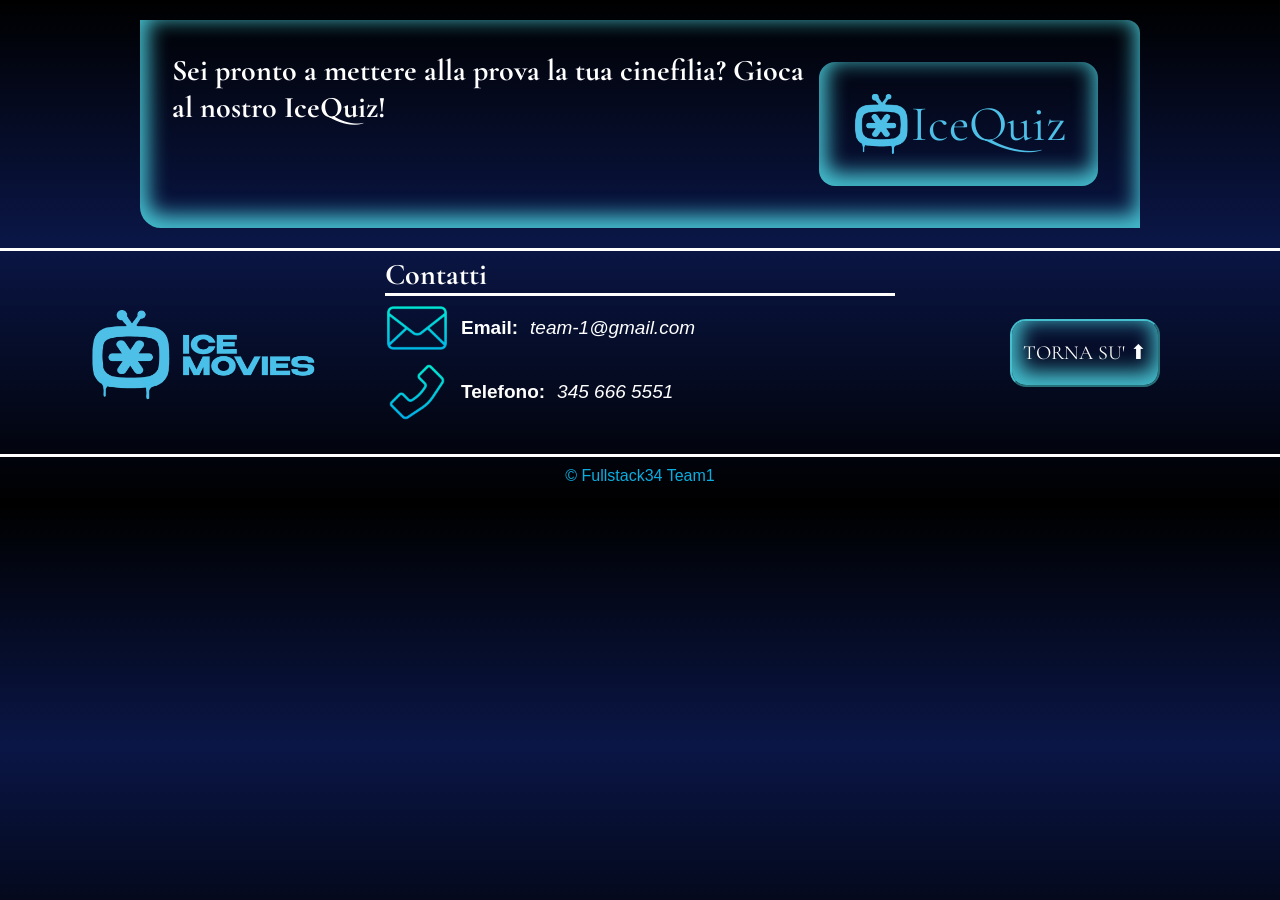
==== index.html @ a1977801 "mod" ====
<!DOCTYPE html>
<html lang="it">
  <head>
    <meta charset="utf-8" />
    <link rel="icon" href="" type="image/avif" />

    <link rel="icon" href="assets/logo/LOGO-ICEMOVIES-iconapiccola.png" />

    <meta http-equiv="X-UA-Compatible" content="IE=edge,chrome=1" />
    <title>IceMovies</title>

    <meta
      content="width=device-width, initial-scale=1.0, maximum-scale=1.0, user-scalable=0"
      name="viewport"
    />
    <meta
      name="description"
      content="Scopri cosa vedere stasera! Trova recensioni, consigli, notizie e approfondimenti sui tuoi titoli preferiti."
    />
    <meta
      name="keywords"
      content="consigli film, consigli serie tv, consigli anime, migliori film, migliori serie tv, migliori anime, film da vedere, serie tv da vedere, anime da vedere, novità film, novità serie tv,novità anime,"
    />
    <link rel="preconnect" href="https://fonts.googleapis.com" />
    <link rel="preconnect" href="https://fonts.gstatic.com" crossorigin />
    <link
      href="https://fonts.googleapis.com/css2?family=Cormorant+Garamond:ital,wght@0,300..700;1,300..700&display=swap"
      rel="stylesheet"
    />
    <link rel="stylesheet" href="style.css" />
  </head>
  <body>
    <!-- <header>
      <nav class="navbar_main">
        <div class="logo"><img src="asset/LOGO-ICEMOVIES.png" /></div>
        <section class="searchs">
          <input
            type="text"
            class="search_input"
            id="search"
            placeholder="Ricerca"
          />
          <a href="cerca.html" class="searchbtn">cerca</a>
        </section>
        <div class="link_navbar">
          <a href="">I Più Recenti</a>
          <a href="">Serie Tv</a>
          <a href="">I Migliori</a>
          <a href="">Anime</a>
          <a href="">Quiz</a>
        </div>
        <div class="ham-menu">
          <span></span>
          <span></span>
          <span></span>
        </div>
        <div class="off-screen-menu">
          <ul>
            <li><a href="#">I Più Recenti</a></li>
            <li><a href="#">Serie Tv</a></li>
            <li><a href="#">I Migliori</a></li>
            <li><a href="#">Anime</a></li>
            <li><a href="#">Quiz</a></li>
          </ul>
        </div>
      </nav>
    </header>
    <main id="main">
      <section class="hero_section">
        <div class="carousel">
          <div class="list">
            <div class="item">
              <img src="asset/wp1817974.jpg" />
              <div class="content">
                <div class="author">Qui Trovi</div>
                <div class="title">I Migliori</div>
                <div class="topic">Film</div>
                <div class="description">E Molto Altro..</div>
              </div>
            </div>
            <div class="item">
              <img
                src="asset/HD-wallpaper-the-revenant-2015-red-male-movie-man-the-revenant-leonardo-dicaprio-blue-eyes-actor-blue.jpg"
              />
              <div class="content">
                <div class="author">Qui Trovi</div>
                <div class="title">I Migliori</div>
                <div class="topic">Film</div>
                <div class="description">E Molto Altro..</div>
              </div>
            </div>
            <div class="item">
              <img src="asset/joker.jpg" />
              <div class="content">
                <div class="author">Qui Trovi</div>
                <div class="title">I Migliori</div>
                <div class="topic">Film</div>
                <div class="description">E Molto Altro..</div>
              </div>
            </div>
            <div class="item">
              <img
                src="asset/43f030dee3f12b0bf4c0c1f57387f200f231ce522223c5a98f72ef559f5d9b84.jpg"
              />
              <div class="content">
                <div class="author">Qui Trovi</div>
                <div class="title">I Migliori</div>
                <div class="topic">Film</div>
                <div class="description">E Molto Altro..</div>
              </div>
            </div>
          </div>

          Thumbnail
           <div class="thumbnail">
            <div class="item">
              <img src="asset/ugmntkmthmq71.jpg" />
              <div class="content">
                <div class="title">Interstellar</div>
                <div class="description"></div>
              </div>
            </div>
            <div class="item">
              <img src="asset/grande.jpg" />
              <div class="content">
                <div class="title">La Grande Bellezza</div>
                <div class="description"></div>
              </div>
            </div>
            <div class="item">
              <img src="asset/para_.jpg" />
              <div class="content">
                <div class="title">Parasite</div>
                <div class="description"></div>
              </div>
            </div>
            <div class="item">
              <img src="asset/image.jpg" />
              <div class="content">
                <div class="title">Revenant</div>
                <div class="description"></div>
              </div>
            </div>
          </div> -->

          <!-- Bottoni -->
          <!-- <div class="arrows">
            <button id="prev"><</button>
            <button id="next">></button>
          </div>
          <div class="time"></div>
        </div>
      </section>
    </main> --> 

    <!-- GIOCARE -->
    <section class="giocare">
      <h4 class="gioca_titolo">
        Sei pronto a mettere alla prova la tua cinefilia? Gioca al nostro
        IceQuiz!
      </h4>
      <a class="btn-vai-Quiz" href="quiz.html">
        <div class="icona-tasto-container">
          <img
            class="icona-tasto"
            src="asset/logo/LOGO-ICEMOVIES-iconapiccola.png"
            alt="icona IceMovies"
          />
        </div>
        IceQuiz
      </a>
    </section>
    <!-- FOOTER -->
    <footer>
      <div class="footer_info">
        <div class="footer-logo">
          <img
            class="footlogo"
            src="asset/logo/LOGO-ICEMOVIES.png"
            alt="LOGO-ICEMOVIES"
          />
        </div>
        <div class="footer-contact">
          <h4 class="footer-contact-title">Contatti</h4>
          <div class="footer-contatti">
            <img
              class="icon-contact"
              src="asset/icone/icons8-email-96.png"
              alt=""
            />
            <p style="font-weight: 700">Email:</p>
            <p style="font-style: italic">team-1@gmail.com</p>
          </div>
          <div class="footer-contatti">
            <img
              class="icon-contact"
              src="asset/icone/icons8-phone-call-96.png"
              alt=""
            />
            <p style="font-weight: 700">Telefono:</p>
            <p style="font-style: italic">345 666 5551</p>
          </div>
        </div>
        <div class="footer-sali">
          <button
            class="btn-torna-su"
            onclick="window.scrollTo({ top: 0, behavior: 'smooth' })"
          >
            TORNA SU' ⬆
          </button>
        </div>
      </div>
      <div class="copyright-section">
        <p>&copy; Fullstack34 Team1 <span id="year"></span></p>
      </div>
    </footer>
    <script src="index.js"></script>
  </body>
</html>
---- style.css ----
:root {
  --colore-principale: #00ffff;
  --colore-secondario: #45becd;
  --font-base: white;
  --colore-background: #042260;
  --colore-terzo: #aeeeee;
  --colore-quarto: #09aee0;
  --font-uno: "Cormorant Garamond";
  --font-due: "Gill Sans";
}
body {
  background: rgb(0, 0, 0);
  background: -moz-linear-gradient(
    top,
    rgb(0, 0, 0) 0%,
    rgb(10, 22, 70) 48%,
    rgb(0, 0, 0) 100%
  );
  background: -webkit-linear-gradient(
    top,
    rgb(0, 0, 0) 0%,
    rgb(10, 22, 70) 48%,
    rgb(0, 0, 0) 100%
  );
  background: linear-gradient(
    to bottom,
    rgb(0, 0, 0) 0%,
    rgb(10, 22, 70) 48%,
    rgb(0, 0, 0) 100%
  );
  display: flex;
  flex-direction: column;
}

/* GIOCARE SECTION */

.giocare {
  align-self: center;
  font-family: "Cormorant Garamond";
  color: var(--font-base);
  max-width: 1000px;
  border-radius: 0px 13px 0px 21px;
  margin: 20px;
  display: flex;
  padding: 2rem;
  box-shadow: inset 2px -7px 20px 6px #45becd;
}
.gioca_titolo {
  font-size: 30px;
  flex: 1.5;
}

.btn-vai-Quiz {
  padding: 2rem;
  text-align: center;
  text-decoration: none;
  font-size: 50px;
  background-color: transparent;
  border-color: var(--colore-secondario);
  box-shadow: inset 2px -7px 20px 6px var(--colore-secondario);
  color: var(--font-base);
  border-radius: 16px;
  margin: 10px;
  display: flex;
  justify-content: center;
  color: #4ebfe6;
  animation: wobble 1s ease-in-out infinite;
}
.icona-tasto-container {
  width: 60px;
  height: 60px;
}
.icona-tasto {
  object-fit: cover;
  width: 100%;
}
@keyframes wobble {
  0% {
    transform: translateX(0);
  }
  25% {
    transform: translateX(-10px) rotate(-5deg);
  }
  50% {
    transform: translateX(10px) rotate(5deg);
  }
  75% {
    transform: translateX(-5px) rotate(-2deg);
  }
  100% {
    transform: translateX(0);
  }
}
@media (max-width: 1000px) {
  .giocare {
    flex-direction: column;
    align-items: center;
  }
}
@media (max-width: 400px) {
  .btn-vai-Quiz {
    width: 139px;
    font-size: 33px;
    flex-wrap: wrap;
  }
  .giocare {
    padding: 13px 2rem;
    margin: 20px;
  }
  .gioca_titolo {
    margin: 18px;
  }
}

/* QUIZ SECTION */
.body-quiz {
  background: rgb(0, 0, 0);
  background: -moz-linear-gradient(
    top,
    rgb(0, 0, 0) 0%,
    rgb(10, 22, 70) 48%,
    rgb(0, 0, 0) 100%
  );
  background: -webkit-linear-gradient(
    top,
    rgb(0, 0, 0) 0%,
    rgb(10, 22, 70) 48%,
    rgb(0, 0, 0) 100%
  );
  background: linear-gradient(
    to bottom,
    rgb(0, 0, 0) 0%,
    rgb(10, 22, 70) 48%,
    rgb(0, 0, 0) 100%
  );
}

.quiz_section {
  display: flex;
  flex-direction: column;
  height: auto;
  min-height: auto;
  flex-wrap: wrap;
}
.iniza-btn,
.btn-vai-Home {
  font-size: 30px;
  width: 200px;
  background-color: transparent;
  border-color: var(--colore-secondario);
  box-shadow: inset 2px -7px 20px 6px var(--colore-secondario);
  color: var(--font-base);
  border-radius: 16px;
  margin: 10px;
}
.btn-vai-Home {
  text-align: center;
  text-decoration: none;
  height: 72px;
}

.quiz_conteiner_list {
  display: flex;
  flex-direction: column;
  justify-content: center;
  align-items: center;
  padding: 40px;
}
.titolo_sect {
  border-radius: 20px;
  max-width: 500px;
  font-family: "Cormorant Garamond",
    Trebuchet MS ", " Lucida Sans Unicode ", " Lucida Grande ", " Lucida Sans
      ", Arial, sans-serif";
  color: var(--colore-quarto);
  font-weight: 500;
  font-size: 36px;
  background-color: transparent;
}
.didascalia_quiz {
  max-width: 500px;
  font-family: "Cormorant Garamond", "Trebuchet MS", "Lucida Sans Unicode",
    "Lucida Grande", "Lucida Sans", Arial, sans-serif;
  color: var(--font-base);
  font-weight: 500;
  font-size: 26px;
  background-color: transparent;
}
.card_quiz {
  display: flex;
  flex-direction: column;
  max-width: 300px;
  max-height: 600px;
  border: 1px solid #45becd;
  padding: 20px;
  border-radius: 15px;
  background-color: transparent;
  box-shadow: inset 2px -7px 20px 6px var(--colore-secondario);
}
.titoloDom {
  color: #507cce;
  text-align: center;
  font-family: "Gill Sans", "Gill Sans MT", Calibri, "Trebuchet MS", sans-serif;
  font-size: 20px;
  margin: 20px;
}
.info_quiz {
  display: flex;
  align-items: center;
  flex-direction: column;
}
.risposta {
  width: 90%;
  font-size: 18px;
  padding: 15px;
  background-color: transparent;
  border-color: var(--colore-secondario);
  box-shadow: inset 2px -7px 20px 6px var(--colore-secondario);
  color: var(--font-base);
  border-radius: 15px;
  margin-bottom: 15px;
}
.risposta:hover,
.iniza-btn:hover,
.btn-vai-Home:hover,
.btn-vai-Quiz:hover {
  color: #f5b1aa;
  text-shadow: -1px 0 #925460, 0 1px #925460, 1px 0 #925460, 0 -1px #925460;
}
.correct {
  background-color: #00800099;
}
.incorrect {
  background-color: #c95a6e;
}
.win,
.lose {
  width: 50%;
  font-size: 30px;
  padding: 15px;
  background-color: transparent;
  border-color: var(--colore-secondario);
  box-shadow: inset 2px -7px 20px 6px var(--colore-secondario);
  color: #f5b1aa;
  text-shadow: -1px 0 #925460, 0 1px #925460, 1px 0 #925460, 0 -1px #925460;
  border-radius: 15px;
  text-align: center;
}

@media (min-width: 850px) {
  .card_quiz {
    display: flex;
    flex-direction: row;
    max-width: 800px;
    max-height: 600px;
    align-items: center;
    padding: 46px;
  }
  .titoloDom {
    max-width: 250px;
    font-size: 25px;
    margin: 5px;
  }
  .info_quiz {
    min-width: 450px;
  }
}
@media (max-width: 400px) {
  .quiz_conteiner_list {
    padding: 0;
    margin: 2rem 1rem;
  }
  .didascalia_quiz {
    margin: 18px;
  }
}

/* FOOTER */

footer {
  /* background-color: var(--colore-background); */
  color: var(--font-base);
  font-family: "Gill Sans", "Gill Sans MT", Calibri, "Trebuchet MS", sans-serif;
  margin-bottom: 0;
  border-top: white solid;
}

.footer_info {
  display: flex;
  justify-content: space-around;
  align-items: center;
  flex-wrap: wrap;
  padding: 5px;
}

.footer-logo {
  width: 300px;
}
.footer-logo > img {
  width: 100%;
  object-fit: cover;
}

.footer-contact-title {
  font-size: 30px;
  font-weight: 900;
  border-bottom: solid;
  font-family: "Cormorant Garamond";
}
.footer-contact img {
  width: 4rem;
}
.btn-torna-su {
  font-family: "Cormorant Garamond";
  font-size: 20px;
  width: 150px;
  height: 68px;
  background-color: transparent;
  border-color: var(--colore-secondario);
  box-shadow: inset 2px -7px 20px 6px var(--colore-secondario);
  color: var(--font-base);
  border-radius: 16px;
  margin: 10px;
}

.footer-logo,
.footer-sali {
  flex: 1;
  display: flex;
  justify-content: center;
  padding: 20px;
}
.footer-contact {
  flex-direction: column;
  flex: 1.5;
  padding-bottom: 25px;
}

.footer-contatti {
  display: flex;
  flex-direction: row;
  align-items: center;
  gap: 12px;
  font-size: 19px;
}

.copyright-section {
  border-top: solid white;
  min-height: 50px;
  display: flex;
  justify-content: center;
  color: var(--colore-quarto);
  padding: 10px;
}
@media (max-width: 800px) {
  .footer_info {
    flex-direction: column;
  }
}
@keyframes bounce {
  0%,
  100% {
    transform: translateY(0);
  }
  50% {
    transform: translateY(-10px);
  }
}

.win,
.lose,
.footlogo {
  animation: bounce 1s infinite alternate;
}
.iub__us-widget {
  background-color: transparent;
}
.iub__us-widget__wrapper {
  background-color: transparent;
  border-color: var(--colore-secondario);
  box-shadow: inset 2px -7px 20px 6px var(--colore-secondario);
  color: var(--colore-background);
  border-radius: 16px;
  margin: 10px;
}
.iubenda-tp-btn.iubenda-cs-preferences-link {
  width: 7px;
}

/* PAGINA RICERCA    */

#body-cerca {
  background: rgb(0, 0, 0);
  background: -moz-linear-gradient(
    top,
    rgb(0, 0, 0) 0%,
    rgb(10, 22, 70) 48%,
    rgb(0, 0, 0) 100%
  );
  background: -webkit-linear-gradient(
    top,
    rgb(0, 0, 0) 0%,
    rgb(10, 22, 70) 48%,
    rgb(0, 0, 0) 100%
  );
  background: linear-gradient(
    to bottom,
    rgb(0, 0, 0) 0%,
    rgb(10, 22, 70) 48%,
    rgb(0, 0, 0) 100%
  );
}

.navbar_main_pc {
  align-items: center;
  width: 100%;
  display: flex;
  justify-content: space-between;
  padding-top: 7px;
}

.searchs_pc {
  display: flex;
  gap: 10px;
  margin: 20px;
  min-height: 2rem;
  min-width: 15rem;
  border-radius: 14px;
  padding: 10px 20px;
  box-shadow: inset 4px -5px 12px 1px #0091ff;
  background-color: transparent;
}

.search_input_p {
  color: var(--font-base);
  font-size: 20px;
  min-height: 100%;
  min-width: 15rem;
  padding: 10px 5px;
  background-color: transparent;
  outline: none;
  border: none;
}

.searchbtn_pc {
  border: none;
  background-color: transparent;
}
.searchbtn_pc img {
  width: 50px;
}
.logo_pc {
  width: 300px;
}

.logo_pc img {
  width: 100%;
  object-fit: cover;
}
.torna-home-btn {
  background-color: transparent;
  width: 50px;
  border: 2px solid #29f6f4;
  border-radius: 10px;
}
.torna-home-btn img {
  object-fit: cover;
  width: 100%;
}
.tasti-pag-cerca {
  display: flex;
  align-items: center;
  margin-right: 20px;
  margin-left: auto;
}

#main-cerca {
  display: flex;
  flex-wrap: wrap;
  justify-content: space-evenly;
  gap: 26px;
  padding: 40px 30px;
}

.card-cerca {
  display: flex;
  flex-direction: column;
  width: 250px;
  min-height: 480px;
  border-radius: 8px;
  box-shadow: 0 4px 8px rgba(0, 0, 0, 0.1);
  overflow: hidden;
  text-align: center;
  justify-content: center;
  position: relative;
  background-image: url("asset/img/sfondo-card.webp");
  justify-content: flex-start;
}

.card-cerca img {
  width: 100%;
  height: 300px;
  object-fit: cover;
  object-position: top;
  color: white;
}

.card-cerca .nome {
  padding: 10px;
  font-size: 25px;
  font-weight: bold;
  color: white;
  font-family: "Cormorant Garamond";
}

.card-cerca .rating {
  font-size: 19px;
  color: rgb(200, 200, 32);
  margin-bottom: 10px;
  font-weight: bold;
  font-family: "Cormorant Garamond";
  font-weight: bold;
}

.card-cerca .release,
.card-cerca .type {
  font-size: 19px;
  margin-bottom: 20px;
  color: white;
  font-family: "Cormorant Garamond";
  font-weight: bold;
  padding: 0 9px;
}

.card-cerca .description {
  position: absolute;
  bottom: -100%;
  left: 0;
  width: 100%;
  background-image: url("asset/img/sfondo-card.webp");
  color: white;
  padding: 15px;
  box-sizing: border-box;
  transition: bottom 0.5s ease-in-out;
  height: 60%;
  display: flex;
  align-items: center;
  justify-content: center;
  text-align: center;
  font-size: 18px;
  font-family: "Cormorant Garamond";
  font-weight: bold;
}

.card-cerca:hover .description {
  bottom: 0;
}

.presentazione {
  display: flex;
  justify-content: center;
  color: white;
}

.presentazione h2 {
  width: 50%;
  font-size: 45px;
  padding: 30px;
}

@media (max-width: 400px) {
  .presentazione h2 {
    width: 100%;
    font-size: 45px;
    padding: 2px;
  }
  .navbar_main_pc {
    flex-wrap: wrap;
    justify-content: center;
  }

  .search_input_p {
    width: 3rem;
    min-width: 10rem;
  }
  .tasti-pag-cerca {
    margin-right: 0;
    margin-left: 0;
  }
}

/*     
 HEADER */

* {
  margin: 0;
  padding: 0;
  box-sizing: border-box;
}

body {
  background-color: rgb(11, 13, 102);
  color: rgb(255, 255, 255);
}

.navbar_main {
  position: relative;
  align-items: center;
  width: 100%;
  display: flex;
  padding: 2%;
  justify-content: space-between;
  background-color: rgb(11, 13, 102);

  z-index: 2;
  background-color: transparent;
}

.searchs {
  display: flex;
  width: 30%;
  height: 100%;
}

.search_input {
  display: flex;
  border-radius: 30px;
  height: 100%;
  width: 100%;
  z-index: 102;
  border-color: rgb(8, 218, 255);
  border-style: double;
  background-color: rgb(178, 243, 243);
  padding: 6px;
}

.searchbtn {
  display: flex;
  border-radius: 10px;
  padding: 6px;
  margin-left: 5px;
  border-color: rgb(14, 210, 245);
  z-index: 103;
  box-shadow: inset 1px 1px 9px 0px aqua;
  background-color: #255656;
  color: white;
  text-decoration: none;
}

.logo {
  z-index: 102;
}

.link_navbar {
  display: flex;
  gap: 20px;
}

.link_navbar a {
  color: white;
  font-size: 18px;
  text-decoration: none;
  z-index: 104;
}

.ham-menu {
  position: fixed;
  height: 50px;
  width: 40px;
  margin-left: auto;
  position: relative;
  z-index: 300;
  display: none;
}

.ham-menu span {
  height: 5px;
  width: 100%;
  background-color: #6ffff3;
  border-radius: 25px;
  position: absolute;
  left: 50%;
  top: 50%;
  transform: translate(-50%, -50%);
  transition: 0.3s ease;
  z-index: 300;
}

.ham-menu span:nth-child(1) {
  top: 25%;
}
.ham-menu span:nth-child(3) {
  top: 75%;
}

.off-screen-menu {
  background-color: rgb(6, 53, 241);
  height: 100vh;
  width: 100%;
  max-width: 450px;
  position: fixed;
  top: 0;
  right: -450px;
  display: flex;
  flex-direction: column;
  align-items: center;
  justify-content: center;
  text-align: center;
  font-size: 2rem;
  transition: 0.3s ease;
  z-index: 103;
}

.off-screen-menu.active {
  right: 0;
  z-index: 106;
}

.off-screen-menu ul {
  list-style: none;
}

.off-screen-menu a {
  color: white;
  text-decoration: none;
  font-size: 1.5rem;
  padding: 10px;
  display: block;
}

.off-screen-menu a:hover {
  color: #6ffff3;
}

.hero_section {
  display: flex;
  justify-content: center;
  align-items: center;
  width: 100%;
}

.hero_container_image {
  width: 100%;
  height: 100vh;
}

.hero_image {
  width: 100%;
  height: 100%;
  object-fit: cover;
}

.hero_effect {
  position: absolute;
  inset: 0;
  width: 100%;
  height: 100vh;
  background: rgba(17, 17, 17, 0.4);
  background-image: linear-gradient(
    to top,
    rgba(0, 0, 0, 0) 0,
    rgba(0, 0, 0, 0) 92%,
    rgba(0, 0, 0, 0.8) 100%
  );
}

.hero_card {
  position: absolute;
  top: 30%;
  left: 45%;
  right: 40%;
  text-align: center;
  display: flex;
  flex-direction: column;
  gap: 10px;
}

.carousel {
  position: absolute;
  top: 0;
  left: 0;
  width: 100vw;
  height: 100vh;
  z-index: 0;
}

.carousel .list {
  width: 100vw;
  height: 100vh;
  overflow: hidden;
  position: relative;
}

.carousel .list .item {
  position: absolute;
  inset: 0;
  z-index: 1;
  width: 100vw;
  left: 0;
}

.carousel .list .item img {
  width: 100%;
  height: 100%;
  object-fit: cover;
}

.carousel .list .item .content {
  position: absolute;
  top: 20%;
  width: 1140px;
  max-width: 80%;
  left: 50%;
  transform: translateX(-50%);
  padding-right: 30%;
  box-sizing: border-box;
  color: white;
  text-shadow: 0 5px 10px black;
}

.carousel .list .item .content .author {
  font-weight: bold;
  letter-spacing: 10px;
}

.carousel .list .item .content .title,
.carousel .list .item .content .topic {
  font-weight: bold;
  font-size: 5em;
  list-style: 1.3rem;
}

.carousel .list .item .content .topic {
  color: rgb(0, 217, 255);
}

/* thumbnail*/

.thumbnail {
  position: absolute;
  bottom: 50px;
  left: 50%;
  transform: translateX(-50%);
  max-width: 100vw;
  overflow: hidden;
  display: flex;
  gap: 20px;
  z-index: 102;
}

.thumbnail .item {
  width: 150px;
  height: 220px;
  flex-shrink: 0;
  position: relative;
}

.thumbnail .item img {
  width: 100%;
  height: 100%;
  object-fit: cover;
  border-radius: 20px;
}

.thumbnail .item .content {
  position: absolute;
  bottom: 10px;
  left: 10px;
  right: 10px;
}

.thumbnail .item .content .title {
  font-weight: bold;
}

.arrows {
  position: absolute;
  top: 60%;
  right: 52%;
  width: 300px;
  max-width: 30%;
  display: flex;
  gap: 10px;
  align-items: center;
  z-index: 103;
}

.arrows button {
  width: 40px;
  height: 40px;
  border-radius: 50%;
  background-color: black;
  font-family: fantasy;
  border: none;
  color: white;
  font-weight: bold;
  font-size: large;
  transition: 0.5s;
  z-index: 101;
}

.arrows button:hover {
  background-color: white;
  color: black;
}

.carousel .list .item:nth-child(1) {
  z-index: 100;
}

.carousel .list .item:nth-child(1) .author,
.carousel .list .item:nth-child(1) .title,
.carousel .list .item:nth-child(1) .topic,
.carousel .list .item:nth-child(1) .description {
  transform: translateY(50px);
  filter: blur(20px);
  opacity: 0;
  animation: showContent 0.5s 1s linear 1 forwards;
}

@keyframes showContent {
  to {
    opacity: 1;
    filter: blur(0);
    transform: translateY(0);
  }
}

.carousel .list .item:nth-child(1) .title {
  animation-delay: 1.2s;
}

.carousel .list .item:nth-child(1) .topic {
  animation-delay: 1.4s;
}
.carousel .list .item:nth-child(1) .description {
  animation-delay: 1.6s;
}

/* effetto next click */
.carousel.next .list .item:nth-child(1) img {
  width: 150px;
  height: 220px;
  position: absolute;
  left: 50%;
  bottom: 50px;
  border-radius: 20px;
  animation: showImage 0.5s linear 1 forwards;
}

@keyframes showImage {
  to {
    width: 100%;
    height: 100%;
    left: 0;
    bottom: 0;
    border-radius: 0;
  }
}

.carousel.next .thumbnail .item:nth-last-child(1) {
  width: 0;
  overflow: hidden;
  animation: showThumbnail 0.5s linear 1 forwards;
}

@keyframes showThumbnail {
  to {
    display: flex;
    flex-basis: auto;
  }
}

.carousel.next .thumbnail {
  transform: translateX(150px);
  animation: trasformThumbnail 0.5s linear 1 forwards;
}

@keyframes transformThumbnail {
  to {
    transform: translateX(0);
  }
}

/* effetto prev*/

.carousel.prev .list .item:nth-child(2) {
  z-index: 101;
}

.carousel.prev .list .item:nth-child(2) img {
  position: absolute;
  bottom: 0;
  left: 0;
  animation: outImage 0.5s linear 1 forwards;
}

@keyframes outImage {
  to {
    width: 150px;
    height: 220px;
    border-radius: 20px;
    left: 50%;
    bottom: 50px;
  }
}

.carousel.prev .thumbnail .item:nth-child(1) {
  width: 0;
  overflow: hidden;
  animation: showThumbnail 0.5s linear 1 forwards;
}

.carousel.prev .list .item:nth-last-child(2) .author,
.carousel.prev .list .item:nth-last-child(2) .title,
.carousel.prev .list .item:nth-last-child(2) .topic,
.carousel.prev .list .item:nth-last-child(2) .description {
  animation: contentOut 1.5s linear 1 forwards;
}

.carousel.next .arrows button,
.carousel.prev .arrows button {
  pointer-events: none;
}

.time {
  width: 0%;
  height: 5px;
  background-color: rgb(0, 195, 255);
  position: absolute;
  z-index: 104;
  top: 0;
  left: 0;
}

.carousel.next .time,
.carousel.prev .time {
  width: 100%;
  animation: timeRunning 2s linear 1 forwards;
}

@keyframes runningTime {
  from {
    width: 100%;
  }
  to {
    width: 0;
  }
}

.hero_title {
  text-align: center;
  font-size: 2rem;
}
.movies-container {
  display: grid;
  grid-template-columns: repeat(auto-fit, minmax(40%, 1fr));
  grid-template-columns: repeat(5, 1fr);
  justify-content: space-between;
  align-items: center;
  gap: 10px;
  width: 100%;
  padding-top: 2%;
}

.anime-title {
  display: flex;
  justify-content: center;
  align-items: center;
  margin-top: 5%;
}

.movies-title {
  display: flex;
  justify-content: center;
  align-items: center;
  margin-top: 5%;
}

@media screen and (max-width: 960px) {
  .ham-menu {
    display: block;
  }

  .link_navbar {
    display: none;
  }
}
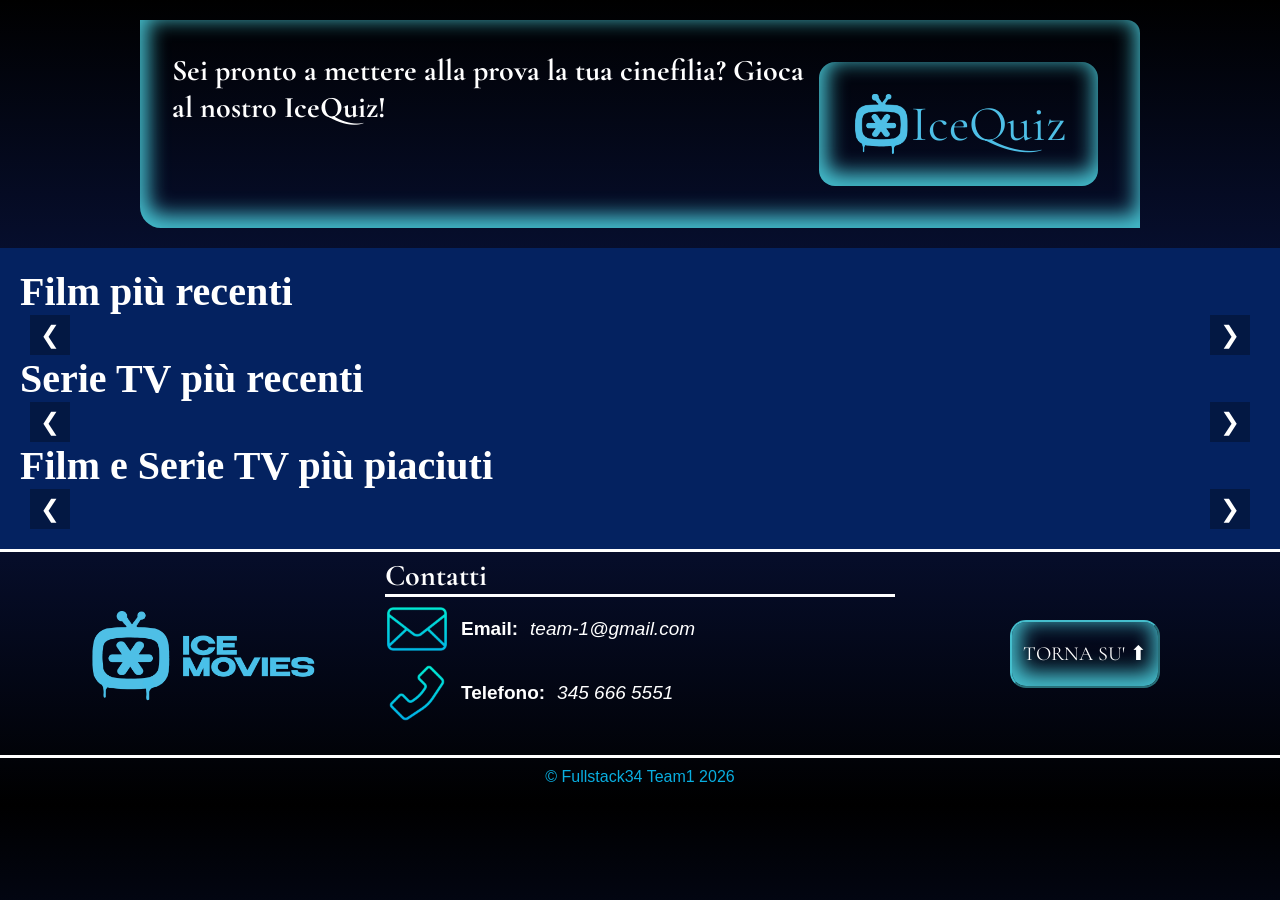
==== commit 052b119d: "mod" ====
--- a/index.html
+++ b/index.html
@@ -1,5 +1,5 @@
 <!DOCTYPE html>
-<html lang="it">
+<html lang="en">
   <head>
     <meta charset="utf-8" />
     <link rel="icon" href="" type="image/avif" />
@@ -28,6 +28,7 @@
       rel="stylesheet"
     />
     <link rel="stylesheet" href="style.css" />
+
   </head>
   <body>
     <!-- <header>
@@ -170,6 +171,41 @@
         IceQuiz
       </a>
     </section>
+
+    <!-- FILM E SERIE -->
+    <div class="containerCardDal">
+      <h3>Film più recenti</h3>
+      <div class="caroselloContainerFilmDal">
+        <button class="sinistra" id="filmS" onclick="scrollCarouselF(-300)">
+          &#10094;
+        </button>
+        <div class="caroselloDal" id="caroselloDal"></div>
+        <button class="destra" id="filmD" onclick="scrollCarouselF(300)">
+          &#10095;
+        </button>
+      </div>
+      <h3>Serie TV più recenti</h3>
+      <div class="caroselloContainerSerieDal">
+        <button class="sinistra" id="serietvS" onclick="scrollCarouselS(-300)">
+          &#10094;
+        </button>
+        <div class="caroselloSerieDal" id="caroselloSerieDal"></div>
+        <button class="destra" id="serietvD" onclick="scrollCarouselS(300)">
+          &#10095;
+        </button>
+      </div>
+      <h3>Film e Serie TV più piaciuti</h3>
+      <div class="caroselloContainerTopDal">
+        <button class="sinistra" id="topS" onclick="scrollCarouselT(-300)">
+          &#10094;
+        </button>
+        <div class="caroselloTopDal" id="caroselloTopDal"></div>
+        <button class="destra" id="topD" onclick="scrollCarouselT(300)">
+          &#10095;
+        </button>
+      </div>
+    </div>
+
     <!-- FOOTER -->
     <footer>
       <div class="footer_info">
@@ -214,6 +250,7 @@
         <p>&copy; Fullstack34 Team1 <span id="year"></span></p>
       </div>
     </footer>
+
     <script src="index.js"></script>
   </body>
 </html>
--- a/style.css
+++ b/style.css
@@ -1,3 +1,4 @@
+
 :root {
   --colore-principale: #00ffff;
   --colore-secondario: #45becd;
@@ -487,12 +488,6 @@
   flex-direction: column;
   width: 250px;
   min-height: 480px;
-  border-radius: 8px;
-  box-shadow: 0 4px 8px rgba(0, 0, 0, 0.1);
-  overflow: hidden;
-  text-align: center;
-  justify-content: center;
-  position: relative;
   background-image: url("asset/img/sfondo-card.webp");
   justify-content: flex-start;
 }
@@ -506,12 +501,14 @@
 }
 
 .card-cerca .nome {
+
   padding: 10px;
   font-size: 25px;
   font-weight: bold;
   color: white;
   font-family: "Cormorant Garamond";
 }
+
 
 .card-cerca .rating {
   font-size: 19px;
@@ -521,6 +518,7 @@
   font-family: "Cormorant Garamond";
   font-weight: bold;
 }
+
 
 .card-cerca .release,
 .card-cerca .type {
@@ -533,6 +531,7 @@
 }
 
 .card-cerca .description {
+
   position: absolute;
   bottom: -100%;
   left: 0;
@@ -1086,3 +1085,277 @@
     display: none;
   }
 }
+.containerCardDal {
+  background-color: #042260;
+  width: 100%;
+  margin: 0;
+  padding: 20px;
+}
+
+h3 {
+  color: white;
+  font-size: 40px;
+}
+
+.caroselloContainerFilmDal {
+  background-color: #042260;
+  display: flex;
+  overflow-x: hidden;
+  flex-grow: 1;
+  margin: 0;
+  padding: 0;
+  box-sizing: border-box;
+  padding: 20px 0;
+  position: relative;
+  width: 100%;
+  overflow: hidden;
+}
+
+.caroselloContainerSerieDal {
+  background-color: #042260;
+  display: flex;
+  overflow-x: hidden;
+  flex-grow: 1;
+  margin: 0;
+  padding: 0;
+  box-sizing: border-box;
+  padding: 20px 0;
+  position: relative;
+  width: 100%;
+  overflow: hidden;
+}
+
+.caroselloContainerTopDal {
+  background-color: #042260;
+  display: flex;
+  overflow-x: hidden;
+  flex-grow: 1;
+  margin: 0;
+  padding: 0;
+  box-sizing: border-box;
+  padding: 20px 0;
+  position: relative;
+  width: 100%;
+  overflow: hidden;
+}
+
+.caroselloDal {
+  display: flex;
+  gap: 30px;
+  overflow-x: auto;
+  scroll-behavior: smooth;
+  width: 100%;
+  overflow: hidden;
+}
+
+.caroselloDal::-webkit-scrollbar {
+  display: none;
+}
+
+.caroselloSerieDal {
+  display: flex;
+  gap: 30px;
+  overflow-x: auto;
+  scroll-behavior: smooth;
+  width: 100%;
+  overflow: hidden;
+}
+.caroselloSerieDal::-webkit-scrollbar {
+  display: none;
+}
+
+.caroselloTopDal {
+  display: flex;
+  gap: 30px;
+  overflow-x: auto;
+  scroll-behavior: smooth;
+  width: 100%;
+  overflow: hidden;
+}
+.caroselloTopDal::-webkit-scrollbar {
+  display: none;
+}
+
+.cardDal {
+  min-width: 280px;
+  height: 500px;
+  margin: 0 10px;
+  border-radius: 8px;
+  box-shadow: 0 4px 8px rgba(0, 0, 0, 0.1);
+  overflow: hidden;
+  text-align: center;
+  justify-content: flex-start;
+  position: relative;
+  background-image: url("asset/img/sfondo-card.webp");
+  display: flex;
+  flex-direction: column;
+  
+}
+
+.cardDal img{
+  height: 250px;
+  object-fit: cover;
+  object-position: top;
+  width: 100%;
+}
+
+.cardDal .nomeDal{
+  padding: 10px;
+  font-size: 25px;
+  font-weight: bold;
+  font-family: "Cormorant Garamond";
+}
+
+.cardDal .ratingDal {
+  font-size: 16px;
+  color: rgb(200, 200, 32);
+  margin-bottom: 10px;
+  font-weight: bold;
+  font-family: "Cormorant Garamond";
+ 
+}
+
+
+.cardDal .releaseDal {
+  font-size: 16px;
+  color: #555;
+  margin-bottom: 20px;
+  color: white;
+  font-family: "Cormorant Garamond";
+  font-weight: bold;
+}
+
+.cardDal .descriptionDal {
+  position: absolute;
+  bottom: -100%;
+  left: 0;
+  width: 100%;
+  background-image: url("asset/img/sfondo-card.webp");
+  color: white;
+  padding: 15px;
+  box-sizing: border-box;
+  transition: bottom 0.5s ease-in-out;
+  height: 60%;
+  display: flex;
+  align-items: center;
+  justify-content: center;
+  text-align: center;
+  font-size: 20px;
+  font-family: "Cormorant Garamond";
+  font-weight: bold;
+}
+
+.cardDal:hover .descriptionDal {
+  bottom: 0;
+}
+
+.sinistra,
+.destra {
+  position: absolute;
+  top: 50%;
+  transform: translateY(-50%);
+  background-color: rgba(0, 0, 0, 0.301);
+  color: white;
+  border: none;
+  cursor: pointer;
+  padding: 10px;
+  font-size: 24px;
+  z-index: 10;
+  transition: 0.3s;
+}
+
+.sinistra {
+  left: 10px;
+}
+
+.destra {
+  right: 10px;
+}
+
+.sinistra:hover,
+.destra:hover {
+  background-color: rgba(0, 0, 0, 0.8);
+}
+@media (max-width: 1020px) {
+  h3 {
+    font-size: 25px;
+  }
+
+  .cardDal {
+    min-width: 200px;
+    height: 370px;
+  }
+
+  .cardDal img {
+    height: 250px;
+  }
+
+  .cardDal .nomeDal {
+    padding: 10px;
+    font-size: 17px;
+  }
+
+  .cardDal .ratingDal {
+    font-size: 12px;
+    margin-bottom: 10px;
+  }
+
+  .cardDal .releaseDal {
+    font-size: 15px;
+    margin-bottom: 15px;
+  }
+
+  .cardDal .descriptionDal {
+    padding: 10px;
+    height: 60%;
+    font-size: 15px;
+  }
+}
+
+@media (max-width: 480px) {
+  h3 {
+    color: white;
+    font-size: 17px;
+  }
+
+  .cardDal {
+    min-width: 150px;
+    height: 200px;
+  }
+
+  .cardDal img {
+    height: 120px;
+  }
+
+  .cardDal .nomeDal {
+    padding: 3px;
+    font-size: 12px;
+  }
+
+  .cardDal .ratingDal {
+    font-size: 10px;
+    margin-bottom: 2px;
+  }
+
+  .cardDal .releaseDal {
+    font-size: 10px;
+    margin-bottom: 5px;
+  }
+
+  .cardDal .descriptionDal {
+    padding: 5px;
+    height: 60%;
+    font-size: 10px;
+  }
+  .caroselloDal {
+    gap: 20px;
+  }
+
+  .caroselloSerieDal {
+    gap: 20px;
+  }
+
+  .caroselloTopDal {
+    gap: 20px;
+  }
+}  
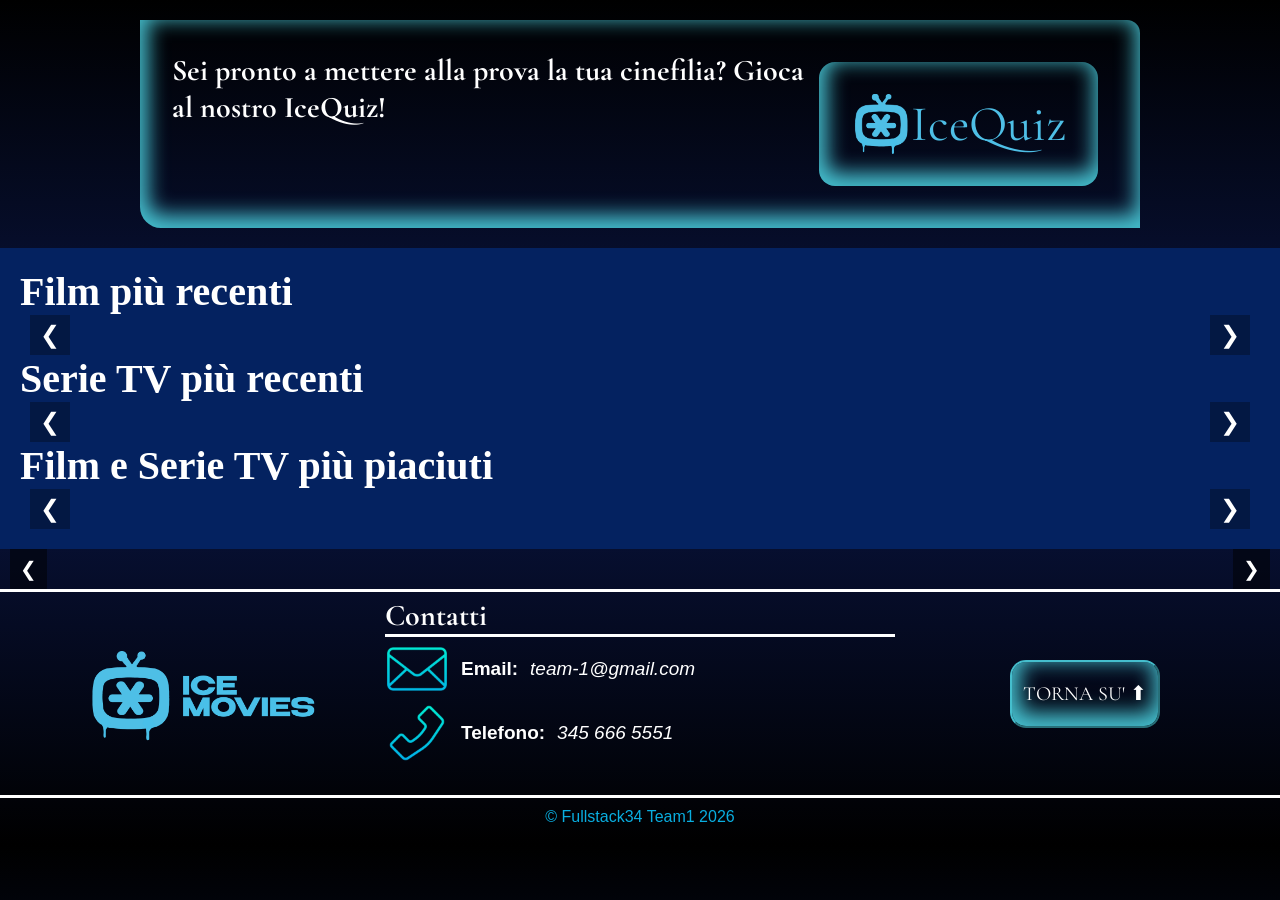
==== commit f3990fd8: "Merge remote-tracking branch 'origin/anthony-branch' into pre-main" ====
--- a/index.html
+++ b/index.html
@@ -1,4 +1,5 @@
 <!DOCTYPE html>
+
 <html lang="en">
   <head>
     <meta charset="utf-8" />
@@ -13,6 +14,7 @@
       content="width=device-width, initial-scale=1.0, maximum-scale=1.0, user-scalable=0"
       name="viewport"
     />
+
     <meta
       name="description"
       content="Scopri cosa vedere stasera! Trova recensioni, consigli, notizie e approfondimenti sui tuoi titoli preferiti."
@@ -21,6 +23,7 @@
       name="keywords"
       content="consigli film, consigli serie tv, consigli anime, migliori film, migliori serie tv, migliori anime, film da vedere, serie tv da vedere, anime da vedere, novità film, novità serie tv,novità anime,"
     />
+
     <link rel="preconnect" href="https://fonts.googleapis.com" />
     <link rel="preconnect" href="https://fonts.gstatic.com" crossorigin />
     <link
@@ -28,7 +31,6 @@
       rel="stylesheet"
     />
     <link rel="stylesheet" href="style.css" />
-
   </head>
   <body>
     <!-- <header>
@@ -144,15 +146,15 @@
             </div>
           </div> -->
 
-          <!-- Bottoni -->
-          <!-- <div class="arrows">
+    <!-- Bottoni -->
+    <!-- <div class="arrows">
             <button id="prev"><</button>
             <button id="next">></button>
           </div>
           <div class="time"></div>
         </div>
       </section>
-    </main> --> 
+    </main> -->
 
     <!-- GIOCARE -->
     <section class="giocare">
@@ -205,7 +207,15 @@
         </button>
       </div>
     </div>
-
+    <!--anime-->
+
+    <div class="carousel-container-a">
+      <div class="button-anime">
+        <button class="prev-anime" onClick="scrollPrev()">&#10094;</button>
+        <div class="carousel-a"></div>
+        <button class="next-anime" onClick="scrollNext()">&#10095;</button>
+      </div>
+    </div>
     <!-- FOOTER -->
     <footer>
       <div class="footer_info">
--- a/style.css
+++ b/style.css
@@ -1,4 +1,3 @@
-
 :root {
   --colore-principale: #00ffff;
   --colore-secondario: #45becd;
@@ -501,14 +500,12 @@
 }
 
 .card-cerca .nome {
-
   padding: 10px;
   font-size: 25px;
   font-weight: bold;
   color: white;
   font-family: "Cormorant Garamond";
 }
-
 
 .card-cerca .rating {
   font-size: 19px;
@@ -519,7 +516,6 @@
   font-weight: bold;
 }
 
-
 .card-cerca .release,
 .card-cerca .type {
   font-size: 19px;
@@ -531,7 +527,6 @@
 }
 
 .card-cerca .description {
-
   position: absolute;
   bottom: -100%;
   left: 0;
@@ -541,7 +536,7 @@
   padding: 15px;
   box-sizing: border-box;
   transition: bottom 0.5s ease-in-out;
-  height: 60%;
+  height: 100%;
   display: flex;
   align-items: center;
   justify-content: center;
@@ -1189,17 +1184,16 @@
   background-image: url("asset/img/sfondo-card.webp");
   display: flex;
   flex-direction: column;
-  
-}
-
-.cardDal img{
-  height: 250px;
+}
+
+.cardDal img {
+  height: 350px;
   object-fit: cover;
   object-position: top;
   width: 100%;
 }
 
-.cardDal .nomeDal{
+.cardDal .nomeDal {
   padding: 10px;
   font-size: 25px;
   font-weight: bold;
@@ -1212,9 +1206,7 @@
   margin-bottom: 10px;
   font-weight: bold;
   font-family: "Cormorant Garamond";
- 
-}
-
+}
 
 .cardDal .releaseDal {
   font-size: 16px;
@@ -1358,4 +1350,129 @@
   .caroselloTopDal {
     gap: 20px;
   }
-}  +}
+:root {
+  --colore-principale: #00ffff;
+  --colore-secondario: #45becd;
+  --font-base: white;
+  --colore-background: #042260;
+  --colore-terzo: #aeeeee;
+  --colore-quarto: #09aee0;
+  --font-uno: "Cormorant Garamond";
+  --font-due: "Gill Sans";
+}
+
+body {
+  background-color: var(--colore-background);
+}
+
+.carousel-container-a {
+  position: relative;
+  width: 100%;
+  margin: auto;
+  overflow: hidden;
+}
+
+.carousel-a {
+  display: flex;
+  overflow-x: auto;
+  gap: 20px;
+  padding: 20px;
+}
+
+.carousel-a::-webkit-scrollbar {
+  display: none;
+}
+
+.button-anime .prev-anime,
+.next-anime {
+  position: absolute;
+  top: 50%;
+  transform: translateY(-50%);
+  background: rgba(0, 0, 0, 0.5);
+  color: white;
+  border: none;
+  padding: 10px;
+  cursor: pointer;
+  font-size: 20px;
+  z-index: 10;
+}
+
+.prev-anime {
+  left: 10px;
+}
+
+.next-anime {
+  right: 10px;
+}
+
+.card-anime {
+  display: flex;
+  flex-direction: column;
+  min-width: 250px;
+  min-height: 480px;
+  border-radius: 10px;
+  box-shadow: 0 4px 8px rgba(0, 0, 0, 0.1);
+  overflow: hidden;
+  text-align: center;
+  justify-content: center;
+  position: relative;
+  background-image: url("sfondo-card.jpg");
+  justify-content: flex-start;
+  scroll-snap-align: start;
+}
+
+.card-anime img {
+  width: 100%;
+  height: 300px;
+  object-fit: cover;
+  object-position: top;
+}
+
+.card-anime .nome {
+  padding: 10px;
+  font-size: 25px;
+  font-weight: bold;
+  color: white;
+  font-family: "Cormorant Garamond";
+}
+
+.card-anime .rating {
+  font-size: 16px;
+  color: rgb(200, 200, 32);
+  margin-bottom: 10px;
+  font-weight: bold;
+  font-family: "Cormorant Garamond";
+}
+
+.card-anime .release {
+  font-size: 16px;
+  color: #555;
+  margin-bottom: 20px;
+  color: white;
+  font-family: "Cormorant Garamond";
+}
+
+.card-anime .description {
+  position: absolute;
+  bottom: -100%;
+  left: 0;
+  width: 100%;
+  background-image: url("sfondo-card.jpg");
+  color: white;
+  padding: 15px;
+  box-sizing: border-box;
+  transition: bottom 0.5s ease-in-out;
+  height: 60%;
+  display: flex;
+  align-items: baseline;
+  justify-content: center;
+  text-align: center;
+  font-size: 20px;
+  font-family: "Cormorant Garamond";
+  overflow-y: auto;
+}
+
+.card-anime:hover .description {
+  bottom: 0;
+}
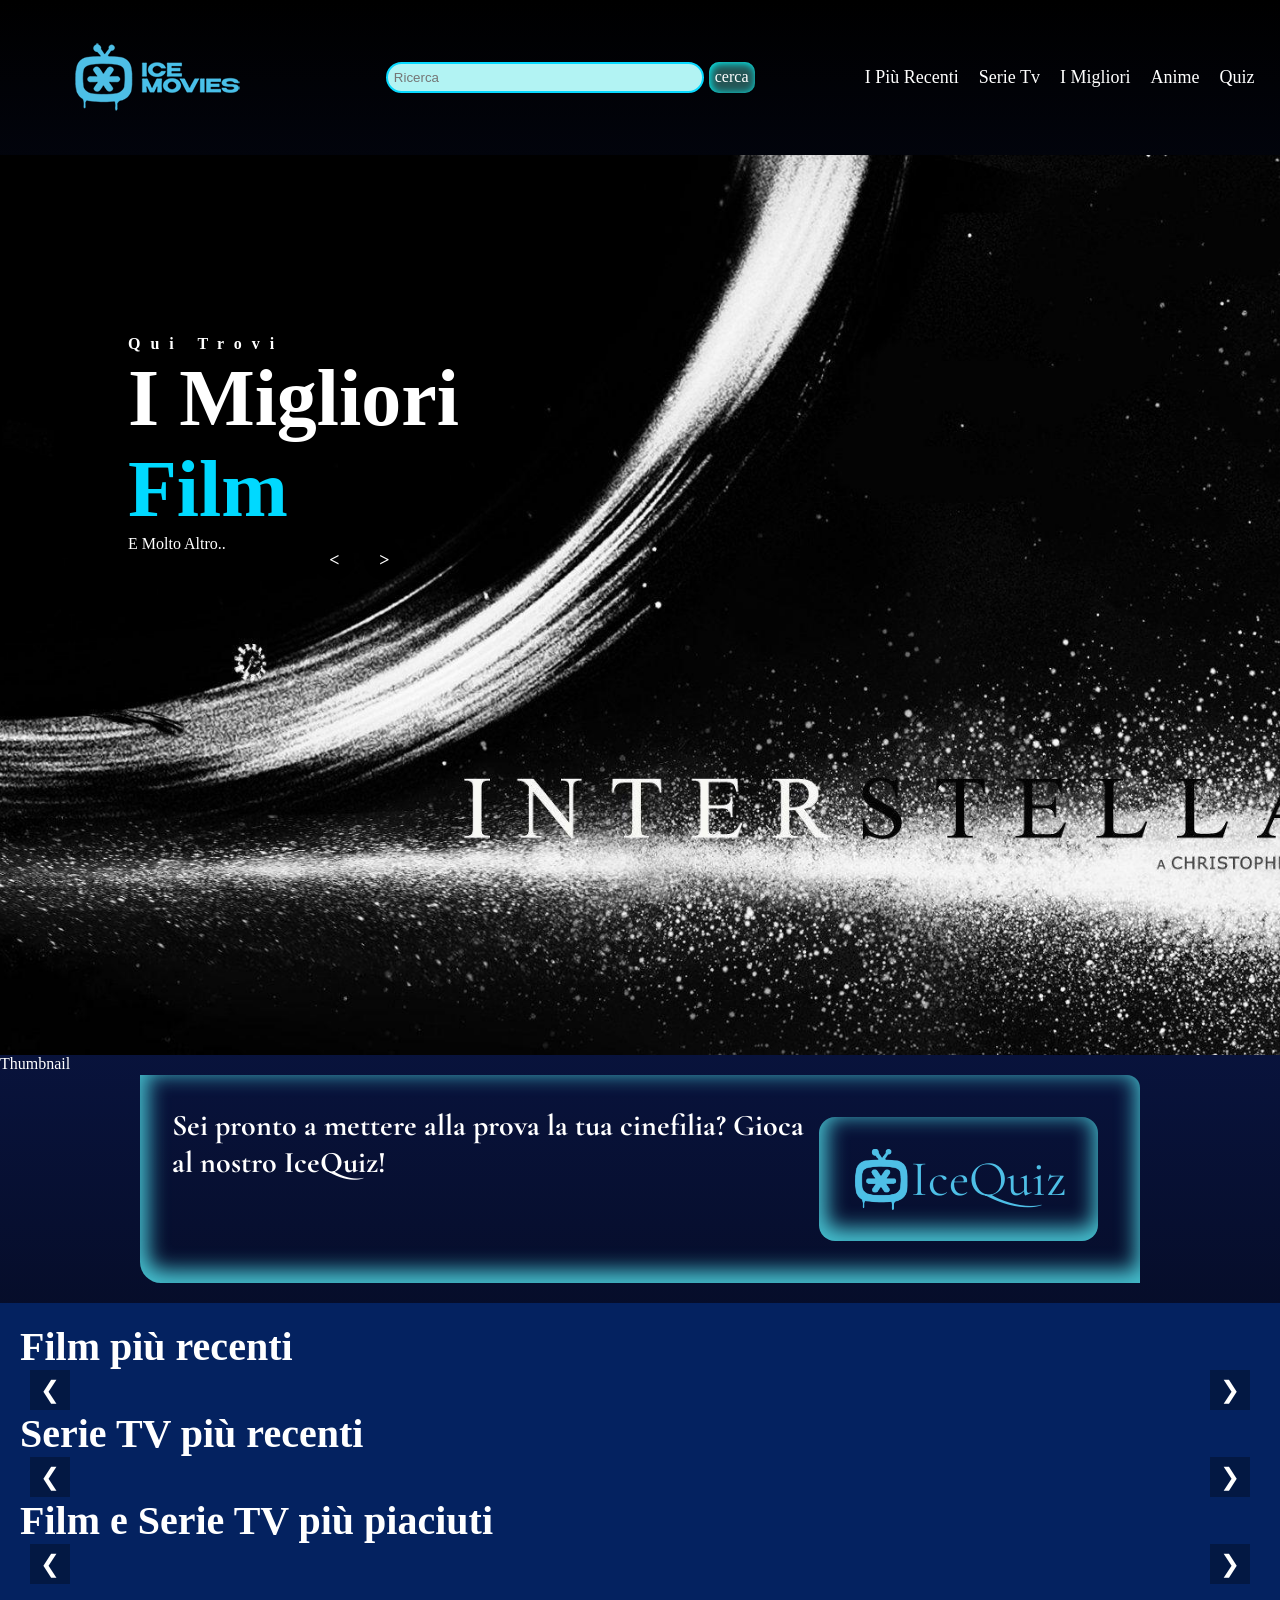
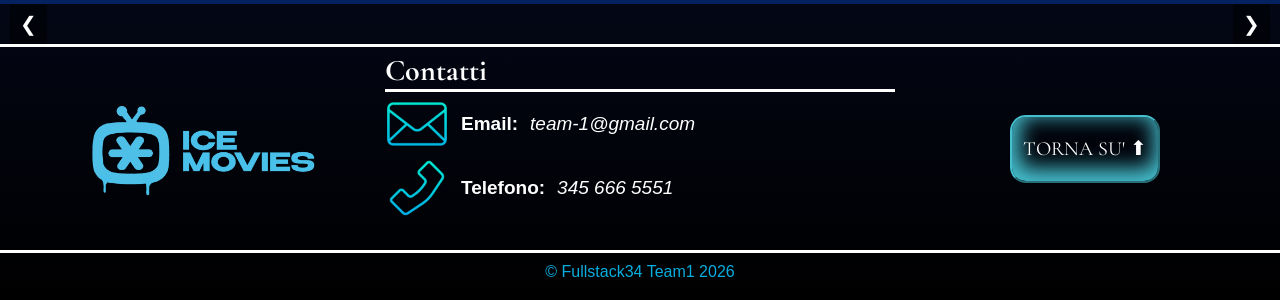
==== commit 0d5996b4: "merge" ====
--- a/index.html
+++ b/index.html
@@ -33,7 +33,7 @@
     <link rel="stylesheet" href="style.css" />
   </head>
   <body>
-    <!-- <header>
+    <header>
       <nav class="navbar_main">
         <div class="logo"><img src="asset/LOGO-ICEMOVIES.png" /></div>
         <section class="searchs">
@@ -115,7 +115,7 @@
           </div>
 
           Thumbnail
-           <div class="thumbnail">
+          <div class="thumbnail">
             <div class="item">
               <img src="asset/ugmntkmthmq71.jpg" />
               <div class="content">
@@ -144,17 +144,17 @@
                 <div class="description"></div>
               </div>
             </div>
-          </div> -->
-
-    <!-- Bottoni -->
-    <!-- <div class="arrows">
+          </div>
+
+          <!-- Bottoni -->
+          <div class="arrows">
             <button id="prev"><</button>
             <button id="next">></button>
           </div>
           <div class="time"></div>
         </div>
       </section>
-    </main> -->
+    </main>
 
     <!-- GIOCARE -->
     <section class="giocare">
--- a/style.css
+++ b/style.css
@@ -605,7 +605,6 @@
   padding: 2%;
   justify-content: space-between;
   background-color: rgb(11, 13, 102);
-
   z-index: 2;
   background-color: transparent;
 }
@@ -770,7 +769,6 @@
 }
 
 .carousel {
-  position: absolute;
   top: 0;
   left: 0;
   width: 100vw;
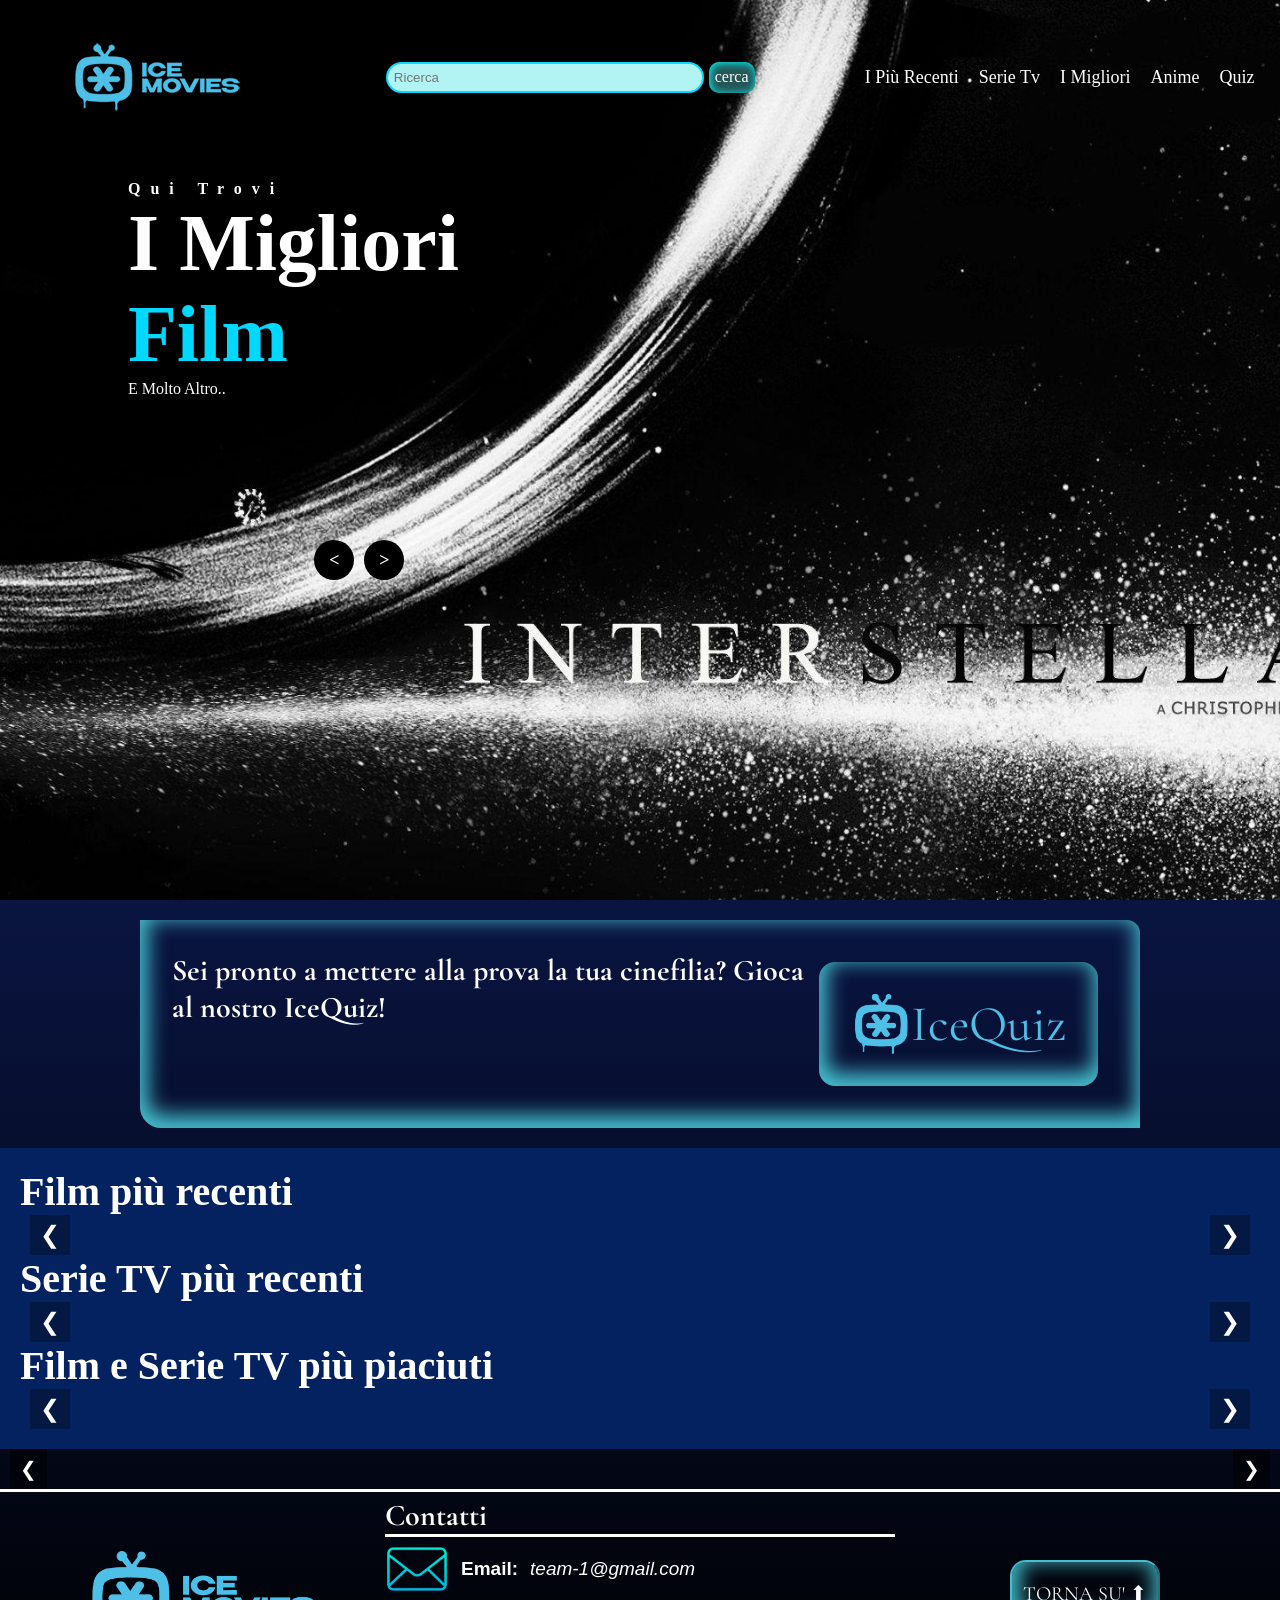
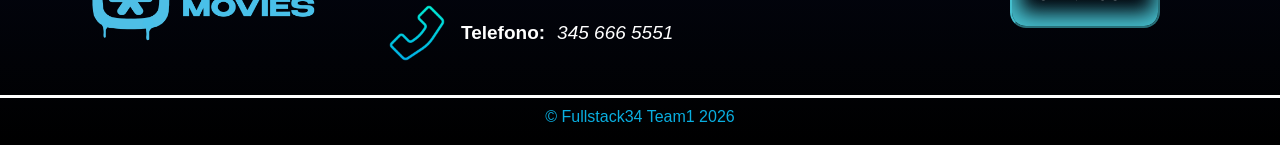
==== commit 067eda43: "merge complete" ====
--- a/index.html
+++ b/index.html
@@ -34,128 +34,127 @@
   </head>
   <body>
     <header>
-      <nav class="navbar_main">
-        <div class="logo"><img src="asset/LOGO-ICEMOVIES.png" /></div>
-        <section class="searchs">
-          <input
-            type="text"
-            class="search_input"
-            id="search"
-            placeholder="Ricerca"
-          />
-          <a href="cerca.html" class="searchbtn">cerca</a>
+      <main id="main">
+        <section class="hero_section">
+          <nav class="navbar_main">
+            <div class="logo"><img src="asset/LOGO-ICEMOVIES.png" /></div>
+            <section class="searchs">
+              <input
+                type="text"
+                class="search_input"
+                id="search"
+                placeholder="Ricerca"
+              />
+              <a href="cerca.html" class="searchbtn">cerca</a>
+            </section>
+            <div class="link_navbar">
+              <a href="">I Più Recenti</a>
+              <a href="">Serie Tv</a>
+              <a href="">I Migliori</a>
+              <a href="">Anime</a>
+              <a href="">Quiz</a>
+            </div>
+            <div class="ham-menu">
+              <span></span>
+              <span></span>
+              <span></span>
+            </div>
+            <div class="off-screen-menu">
+              <ul>
+                <li><a href="#">I Più Recenti</a></li>
+                <li><a href="#">Serie Tv</a></li>
+                <li><a href="#">I Migliori</a></li>
+                <li><a href="#">Anime</a></li>
+                <li><a href="#">Quiz</a></li>
+              </ul>
+            </div>
+          </nav>
+          <div class="carousel">
+            <div class="list">
+              <div class="item">
+                <img src="asset/wp1817974.jpg" />
+                <div class="content">
+                  <div class="author">Qui Trovi</div>
+                  <div class="title">I Migliori</div>
+                  <div class="topic">Film</div>
+                  <div class="description">E Molto Altro..</div>
+                </div>
+              </div>
+              <div class="item">
+                <img
+                  src="asset/HD-wallpaper-the-revenant-2015-red-male-movie-man-the-revenant-leonardo-dicaprio-blue-eyes-actor-blue.jpg"
+                />
+                <div class="content">
+                  <div class="author">Qui Trovi</div>
+                  <div class="title">I Migliori</div>
+                  <div class="topic">Film</div>
+                  <div class="description">E Molto Altro..</div>
+                </div>
+              </div>
+              <div class="item">
+                <img src="asset/joker.jpg" />
+                <div class="content">
+                  <div class="author">Qui Trovi</div>
+                  <div class="title">I Migliori</div>
+                  <div class="topic">Film</div>
+                  <div class="description">E Molto Altro..</div>
+                </div>
+              </div>
+              <div class="item">
+                <img
+                  src="asset/43f030dee3f12b0bf4c0c1f57387f200f231ce522223c5a98f72ef559f5d9b84.jpg"
+                />
+                <div class="content">
+                  <div class="author">Qui Trovi</div>
+                  <div class="title">I Migliori</div>
+                  <div class="topic">Film</div>
+                  <div class="description">E Molto Altro..</div>
+                </div>
+              </div>
+            </div>
+
+            <!--Thumbnail-->
+            <div class="thumbnail">
+              <div class="item">
+                <img src="asset/ugmntkmthmq71.jpg" />
+                <div class="content">
+                  <div class="title">Interstellar</div>
+                  <div class="description"></div>
+                </div>
+              </div>
+              <div class="item">
+                <img src="asset/grande.jpg" />
+                <div class="content">
+                  <div class="title">La Grande Bellezza</div>
+                  <div class="description"></div>
+                </div>
+              </div>
+              <div class="item">
+                <img src="asset/para_.jpg" />
+                <div class="content">
+                  <div class="title">Parasite</div>
+                  <div class="description"></div>
+                </div>
+              </div>
+              <div class="item">
+                <img src="asset/image.jpg" />
+                <div class="content">
+                  <div class="title">Revenant</div>
+                  <div class="description"></div>
+                </div>
+              </div>
+            </div>
+
+            <!-- Bottoni -->
+            <div class="arrows">
+              <button id="prev"><</button>
+              <button id="next">></button>
+            </div>
+            <div class="time"></div>
+          </div>
         </section>
-        <div class="link_navbar">
-          <a href="">I Più Recenti</a>
-          <a href="">Serie Tv</a>
-          <a href="">I Migliori</a>
-          <a href="">Anime</a>
-          <a href="">Quiz</a>
-        </div>
-        <div class="ham-menu">
-          <span></span>
-          <span></span>
-          <span></span>
-        </div>
-        <div class="off-screen-menu">
-          <ul>
-            <li><a href="#">I Più Recenti</a></li>
-            <li><a href="#">Serie Tv</a></li>
-            <li><a href="#">I Migliori</a></li>
-            <li><a href="#">Anime</a></li>
-            <li><a href="#">Quiz</a></li>
-          </ul>
-        </div>
-      </nav>
+      </main>
     </header>
-    <main id="main">
-      <section class="hero_section">
-        <div class="carousel">
-          <div class="list">
-            <div class="item">
-              <img src="asset/wp1817974.jpg" />
-              <div class="content">
-                <div class="author">Qui Trovi</div>
-                <div class="title">I Migliori</div>
-                <div class="topic">Film</div>
-                <div class="description">E Molto Altro..</div>
-              </div>
-            </div>
-            <div class="item">
-              <img
-                src="asset/HD-wallpaper-the-revenant-2015-red-male-movie-man-the-revenant-leonardo-dicaprio-blue-eyes-actor-blue.jpg"
-              />
-              <div class="content">
-                <div class="author">Qui Trovi</div>
-                <div class="title">I Migliori</div>
-                <div class="topic">Film</div>
-                <div class="description">E Molto Altro..</div>
-              </div>
-            </div>
-            <div class="item">
-              <img src="asset/joker.jpg" />
-              <div class="content">
-                <div class="author">Qui Trovi</div>
-                <div class="title">I Migliori</div>
-                <div class="topic">Film</div>
-                <div class="description">E Molto Altro..</div>
-              </div>
-            </div>
-            <div class="item">
-              <img
-                src="asset/43f030dee3f12b0bf4c0c1f57387f200f231ce522223c5a98f72ef559f5d9b84.jpg"
-              />
-              <div class="content">
-                <div class="author">Qui Trovi</div>
-                <div class="title">I Migliori</div>
-                <div class="topic">Film</div>
-                <div class="description">E Molto Altro..</div>
-              </div>
-            </div>
-          </div>
-
-          Thumbnail
-          <div class="thumbnail">
-            <div class="item">
-              <img src="asset/ugmntkmthmq71.jpg" />
-              <div class="content">
-                <div class="title">Interstellar</div>
-                <div class="description"></div>
-              </div>
-            </div>
-            <div class="item">
-              <img src="asset/grande.jpg" />
-              <div class="content">
-                <div class="title">La Grande Bellezza</div>
-                <div class="description"></div>
-              </div>
-            </div>
-            <div class="item">
-              <img src="asset/para_.jpg" />
-              <div class="content">
-                <div class="title">Parasite</div>
-                <div class="description"></div>
-              </div>
-            </div>
-            <div class="item">
-              <img src="asset/image.jpg" />
-              <div class="content">
-                <div class="title">Revenant</div>
-                <div class="description"></div>
-              </div>
-            </div>
-          </div>
-
-          <!-- Bottoni -->
-          <div class="arrows">
-            <button id="prev"><</button>
-            <button id="next">></button>
-          </div>
-          <div class="time"></div>
-        </div>
-      </section>
-    </main>
-
     <!-- GIOCARE -->
     <section class="giocare">
       <h4 class="gioca_titolo">
--- a/style.css
+++ b/style.css
@@ -598,7 +598,7 @@
 }
 
 .navbar_main {
-  position: relative;
+  position: absolute;
   align-items: center;
   width: 100%;
   display: flex;
@@ -727,9 +727,10 @@
 
 .hero_section {
   display: flex;
-  justify-content: center;
+  justify-content: flex-start;
   align-items: center;
   width: 100%;
+  flex-direction: column;
 }
 
 .hero_container_image {
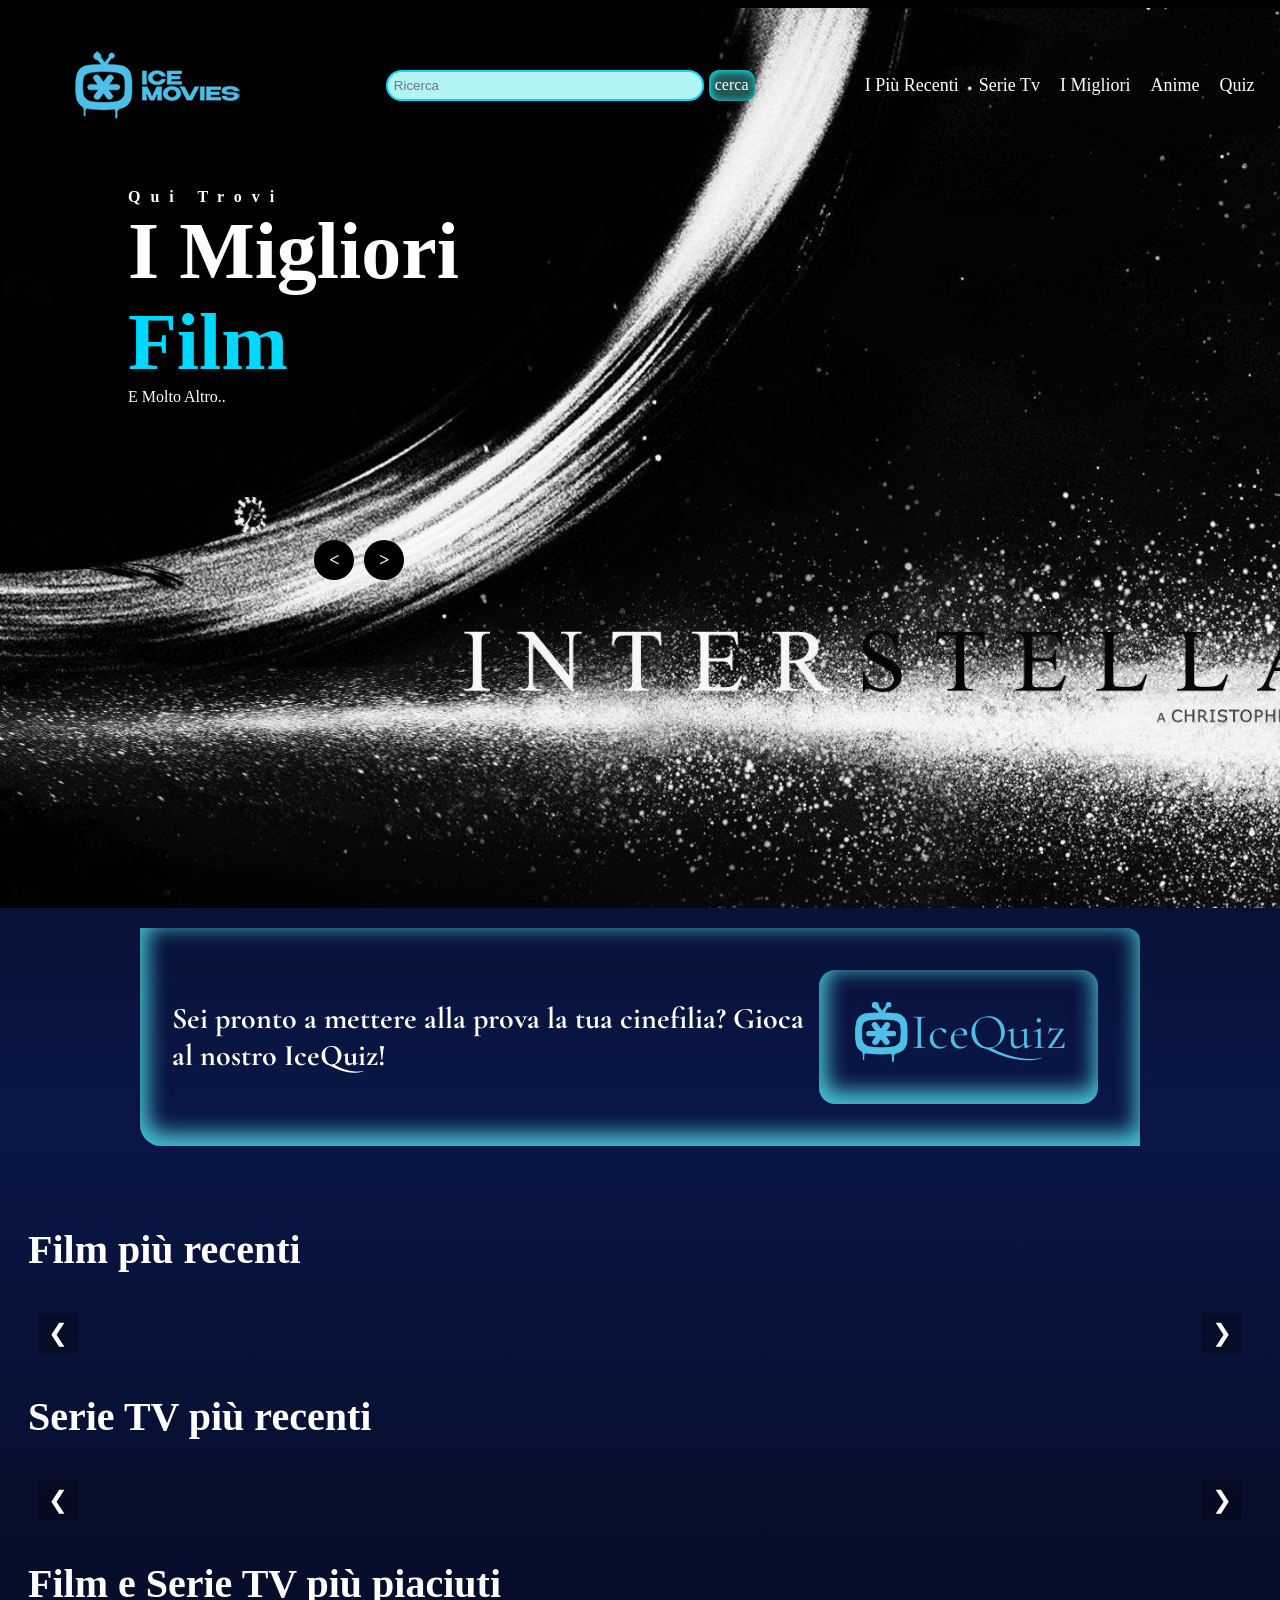
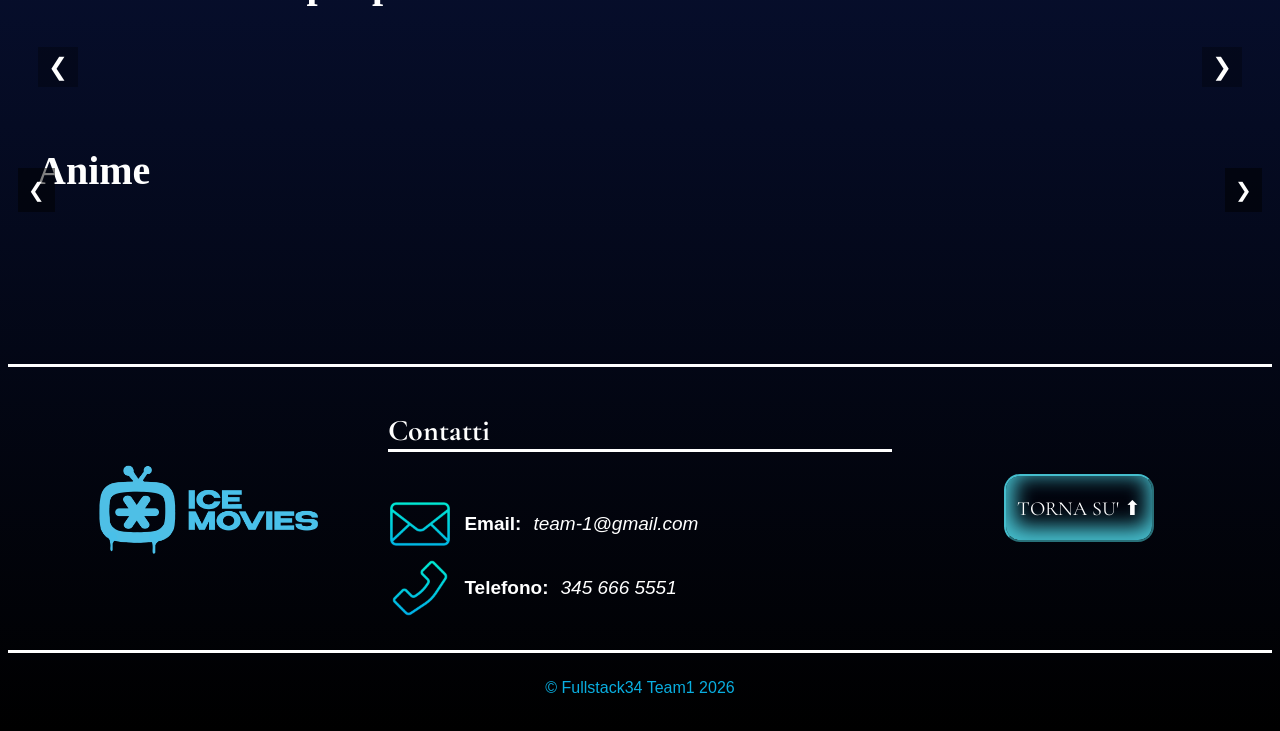
==== commit 91c59925: "mod" ====
--- a/index.html
+++ b/index.html
@@ -209,6 +209,7 @@
     <!--anime-->
 
     <div class="carousel-container-a">
+      <h3 style="margin-left: 29px">Anime</h3>
       <div class="button-anime">
         <button class="prev-anime" onClick="scrollPrev()">&#10094;</button>
         <div class="carousel-a"></div>
--- a/style.css
+++ b/style.css
@@ -283,6 +283,7 @@
   font-family: "Gill Sans", "Gill Sans MT", Calibri, "Trebuchet MS", sans-serif;
   margin-bottom: 0;
   border-top: white solid;
+  margin-top: 90px;
 }
 
 .footer_info {
@@ -485,11 +486,18 @@
 .card-cerca {
   display: flex;
   flex-direction: column;
-  width: 250px;
+  width: 280px;
   min-height: 480px;
+  border-radius: 8px;
+  box-shadow: 0 4px 8px rgba(0, 0, 0, 0.1);
+  overflow: hidden;
+  text-align: center;
+  justify-content: center;
+  position: relative;
   background-image: url("asset/img/sfondo-card.webp");
-  justify-content: flex-start;
-}
+  justify-content: flex-start
+}
+
 
 .card-cerca img {
   width: 100%;
@@ -536,12 +544,12 @@
   padding: 15px;
   box-sizing: border-box;
   transition: bottom 0.5s ease-in-out;
-  height: 100%;
+  height: 60%;
   display: flex;
   align-items: center;
   justify-content: center;
   text-align: center;
-  font-size: 18px;
+  font-size: 20px;
   font-family: "Cormorant Garamond";
   font-weight: bold;
 }
@@ -587,13 +595,13 @@
  HEADER */
 
 * {
-  margin: 0;
-  padding: 0;
+  /* margin: 0;
+  padding: 0; */
   box-sizing: border-box;
 }
 
 body {
-  background-color: rgb(11, 13, 102);
+  /* background-color: rgb(11, 13, 102); */
   color: rgb(255, 255, 255);
 }
 
@@ -1080,7 +1088,7 @@
   }
 }
 .containerCardDal {
-  background-color: #042260;
+  /* background-color: #042260; */
   width: 100%;
   margin: 0;
   padding: 20px;
@@ -1092,7 +1100,7 @@
 }
 
 .caroselloContainerFilmDal {
-  background-color: #042260;
+  /* background-color: #042260; */
   display: flex;
   overflow-x: hidden;
   flex-grow: 1;
@@ -1106,7 +1114,7 @@
 }
 
 .caroselloContainerSerieDal {
-  background-color: #042260;
+  /* background-color: #042260; */
   display: flex;
   overflow-x: hidden;
   flex-grow: 1;
@@ -1120,7 +1128,7 @@
 }
 
 .caroselloContainerTopDal {
-  background-color: #042260;
+  /* background-color: #042260; */
   display: flex;
   overflow-x: hidden;
   flex-grow: 1;
@@ -1350,20 +1358,11 @@
     gap: 20px;
   }
 }
-:root {
-  --colore-principale: #00ffff;
-  --colore-secondario: #45becd;
-  --font-base: white;
-  --colore-background: #042260;
-  --colore-terzo: #aeeeee;
-  --colore-quarto: #09aee0;
-  --font-uno: "Cormorant Garamond";
-  --font-due: "Gill Sans";
-}
-
-body {
+
+
+/* body {
   background-color: var(--colore-background);
-}
+} */
 
 .carousel-container-a {
   position: relative;
@@ -1375,7 +1374,7 @@
 .carousel-a {
   display: flex;
   overflow-x: auto;
-  gap: 20px;
+  gap: 40px;
   padding: 20px;
 }
 
@@ -1408,7 +1407,7 @@
 .card-anime {
   display: flex;
   flex-direction: column;
-  min-width: 250px;
+  min-width: 280px;
   min-height: 480px;
   border-radius: 10px;
   box-shadow: 0 4px 8px rgba(0, 0, 0, 0.1);
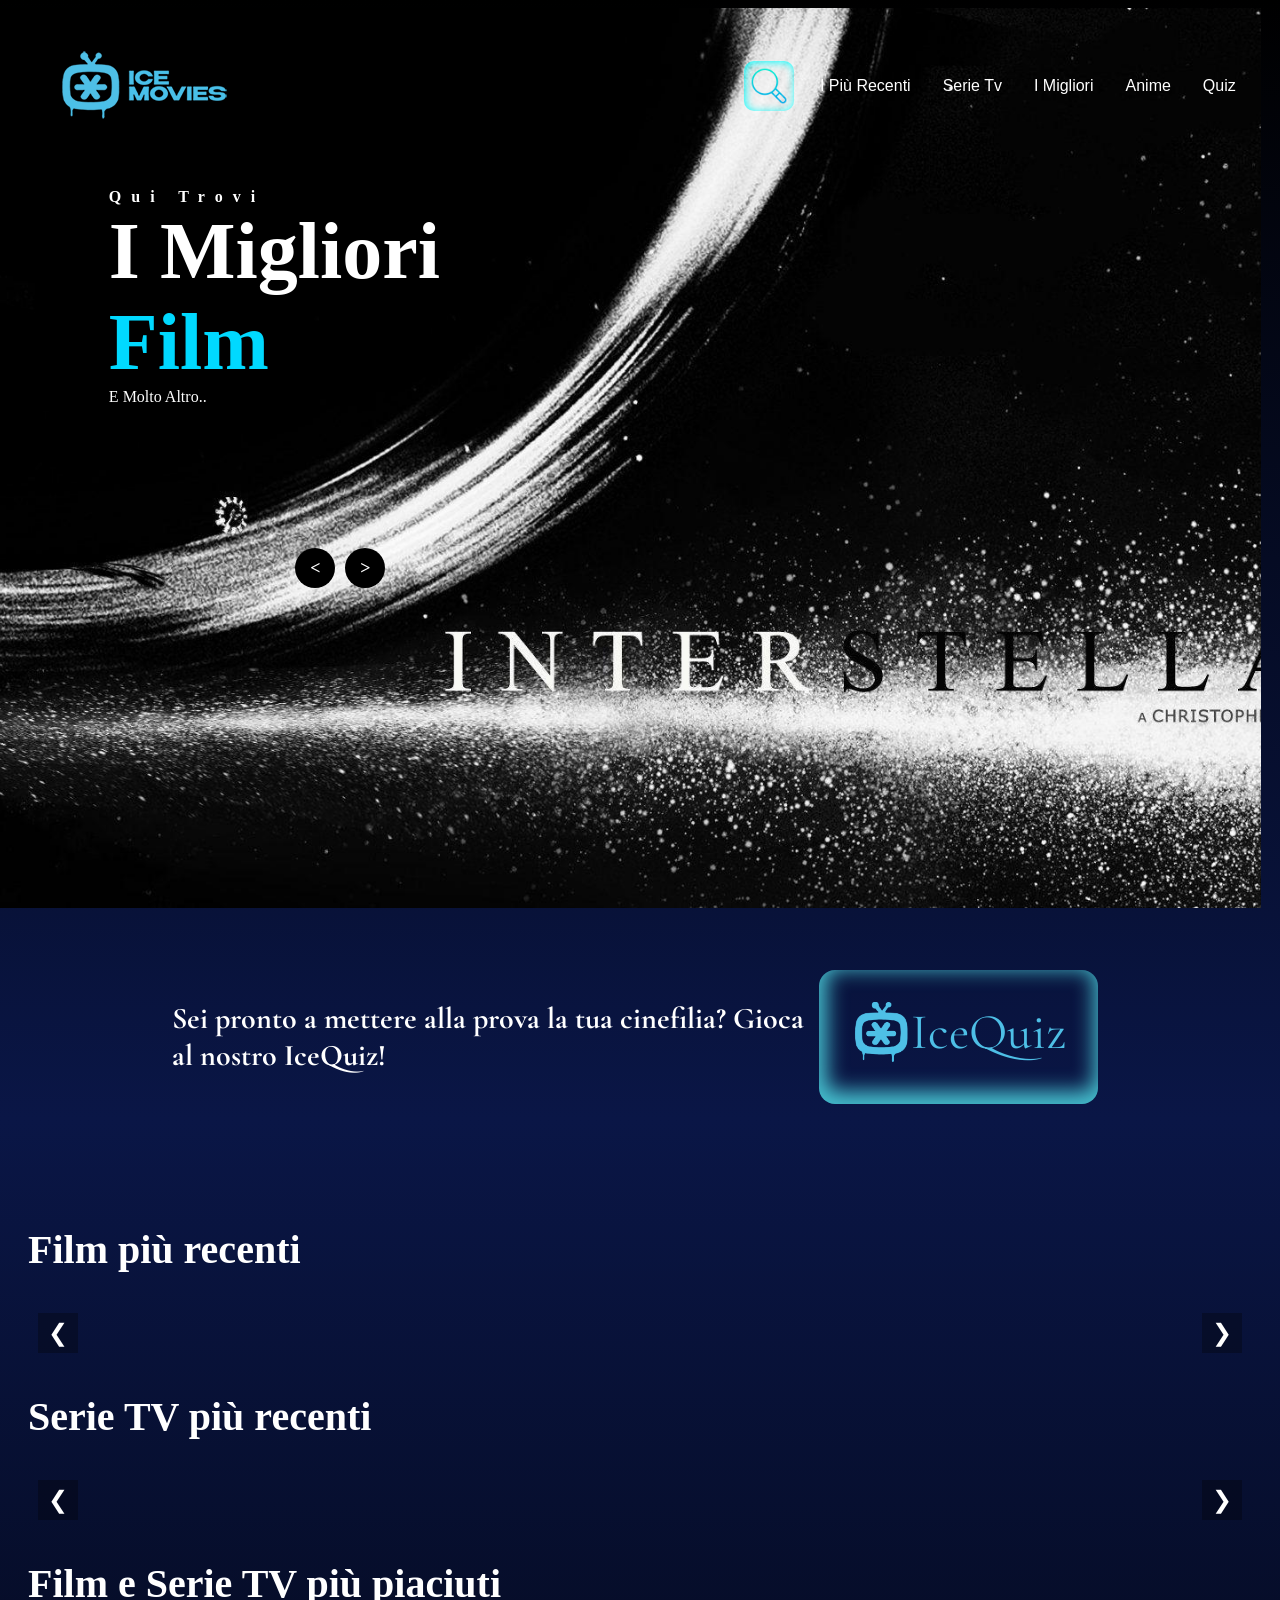
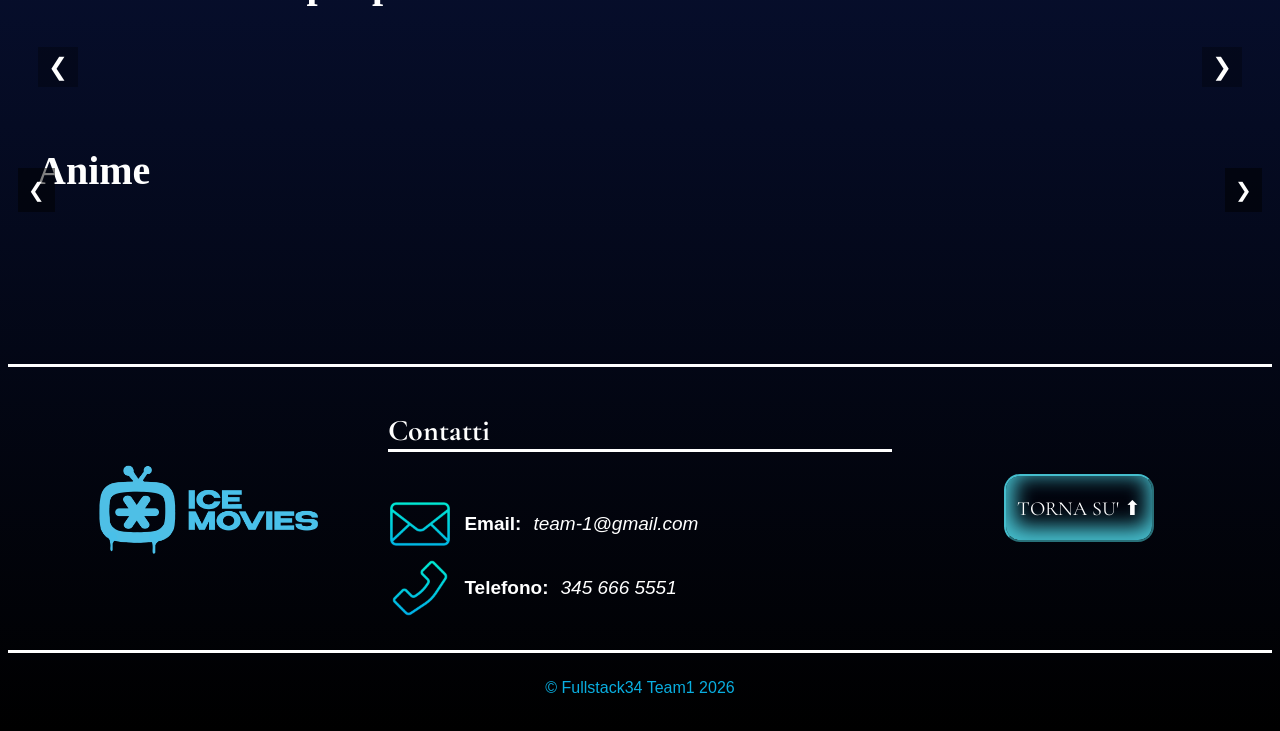
==== commit 680e6bd3: "fix" ====
--- a/index.html
+++ b/index.html
@@ -31,6 +31,29 @@
       rel="stylesheet"
     />
     <link rel="stylesheet" href="style.css" />
+    <script type="text/javascript">
+      var _iub = _iub || [];
+      _iub.csConfiguration = {
+        siteId: 3967109,
+        cookiePolicyId: 50077513,
+        lang: "it",
+        storage: { useSiteId: true },
+      };
+    </script>
+    <script
+      type="text/javascript"
+      src="https://cs.iubenda.com/autoblocking/3967109.js"
+    ></script>
+    <script
+      type="text/javascript"
+      src="//cdn.iubenda.com/cs/gpp/stub.js"
+    ></script>
+    <script
+      type="text/javascript"
+      src="//cdn.iubenda.com/cs/iubenda_cs.js"
+      charset="UTF-8"
+      async
+    ></script>
   </head>
   <body>
     <header>
@@ -38,21 +61,13 @@
         <section class="hero_section">
           <nav class="navbar_main">
             <div class="logo"><img src="asset/LOGO-ICEMOVIES.png" /></div>
-            <section class="searchs">
-              <input
-                type="text"
-                class="search_input"
-                id="search"
-                placeholder="Ricerca"
-              />
-              <a href="cerca.html" class="searchbtn">cerca</a>
-            </section>
             <div class="link_navbar">
-              <a href="">I Più Recenti</a>
-              <a href="">Serie Tv</a>
-              <a href="">I Migliori</a>
-              <a href="">Anime</a>
-              <a href="">Quiz</a>
+              <a href="cerca.html" class="searchbtn"><img src="asset/icone/icons8-ricerca-96.png" alt="carca"></a>
+              <button  onclick="window.scrollTo({ top: 900, behavior: 'smooth' })">I Più Recenti</button>
+              <button onclick="window.scrollTo({ top: 1500, behavior: 'smooth' })">Serie Tv</button>
+              <button onclick="window.scrollTo({ top: 2300, behavior: 'smooth' })">I Migliori</button>
+              <button onclick="window.scrollTo({ top: 3000, behavior: 'smooth' })" >Anime</button>
+              <button onclick="window.scrollTo({ top: 700, behavior: 'smooth' })">Quiz</button>
             </div>
             <div class="ham-menu">
               <span></span>
@@ -60,12 +75,13 @@
               <span></span>
             </div>
             <div class="off-screen-menu">
+              <a style="height: 80px; margin-left: 35px" href="cerca.html" class="searchbtn"><img style="width: 60px;" src="asset/icone/icons8-ricerca-96.png" alt="carca"></a>
               <ul>
-                <li><a href="#">I Più Recenti</a></li>
-                <li><a href="#">Serie Tv</a></li>
-                <li><a href="#">I Migliori</a></li>
-                <li><a href="#">Anime</a></li>
-                <li><a href="#">Quiz</a></li>
+              <li><button  onclick="window.scrollTo({ top: 900, behavior: 'smooth' })">I Più Recenti</button>  </li>
+              <li><button onclick="window.scrollTo({ top: 1500, behavior: 'smooth' })">Serie Tv</button></li>
+              <li><button onclick="window.scrollTo({ top: 2300, behavior: 'smooth' })">I Migliori</button></li>
+              <li><button onclick="window.scrollTo({ top: 3000, behavior: 'smooth' })" >Anime</button></li>
+              <li><button onclick="window.scrollTo({ top: 700, behavior: 'smooth' })">Quiz</button></li>
               </ul>
             </div>
           </nav>
@@ -111,7 +127,7 @@
                   <div class="description">E Molto Altro..</div>
                 </div>
               </div>
-            </div>
+            </div> 
 
             <!--Thumbnail-->
             <div class="thumbnail">
@@ -259,7 +275,7 @@
       <div class="copyright-section">
         <p>&copy; Fullstack34 Team1 <span id="year"></span></p>
       </div>
-    </footer>
+    </footer> 
 
     <script src="index.js"></script>
   </body>
--- a/style.css
+++ b/style.css
@@ -43,7 +43,7 @@
   margin: 20px;
   display: flex;
   padding: 2rem;
-  box-shadow: inset 2px -7px 20px 6px #45becd;
+  
 }
 .gioca_titolo {
   font-size: 30px;
@@ -623,27 +623,15 @@
   height: 100%;
 }
 
-.search_input {
-  display: flex;
-  border-radius: 30px;
-  height: 100%;
-  width: 100%;
-  z-index: 102;
-  border-color: rgb(8, 218, 255);
-  border-style: double;
-  background-color: rgb(178, 243, 243);
-  padding: 6px;
-}
 
 .searchbtn {
   display: flex;
   border-radius: 10px;
   padding: 6px;
   margin-left: 5px;
-  border-color: rgb(14, 210, 245);
   z-index: 103;
   box-shadow: inset 1px 1px 9px 0px aqua;
-  background-color: #255656;
+  height: 50px;
   color: white;
   text-decoration: none;
 }
@@ -665,11 +653,10 @@
 }
 
 .ham-menu {
-  position: fixed;
+  position: relative;
   height: 50px;
   width: 40px;
   margin-left: auto;
-  position: relative;
   z-index: 300;
   display: none;
 }
@@ -737,7 +724,7 @@
   display: flex;
   justify-content: flex-start;
   align-items: center;
-  width: 100%;
+  width: 98%;
   flex-direction: column;
 }
 
@@ -778,9 +765,10 @@
 }
 
 .carousel {
+  position: relative;
   top: 0;
-  left: 0;
-  width: 100vw;
+  margin-left: -13px;
+  /* width: 100vw; */
   height: 100vh;
   z-index: 0;
 }
@@ -806,7 +794,7 @@
   object-fit: cover;
 }
 
-.carousel .list .item .content {
+ .carousel .list .item .content {
   position: absolute;
   top: 20%;
   width: 1140px;
@@ -817,7 +805,7 @@
   box-sizing: border-box;
   color: white;
   text-shadow: 0 5px 10px black;
-}
+} 
 
 .carousel .list .item .content .author {
   font-weight: bold;
@@ -837,7 +825,7 @@
 
 /* thumbnail*/
 
-.thumbnail {
+ .thumbnail {
   position: absolute;
   bottom: 50px;
   left: 50%;
@@ -847,7 +835,7 @@
   display: flex;
   gap: 20px;
   z-index: 102;
-}
+} 
 
 .thumbnail .item {
   width: 150px;
@@ -1081,11 +1069,15 @@
 @media screen and (max-width: 960px) {
   .ham-menu {
     display: block;
+    position: fixed;
+    right: 22px;
+
   }
 
   .link_navbar {
     display: none;
   }
+
 }
 .containerCardDal {
   /* background-color: #042260; */
@@ -1314,37 +1306,37 @@
 @media (max-width: 480px) {
   h3 {
     color: white;
-    font-size: 17px;
+    font-size: 25px;
   }
 
   .cardDal {
-    min-width: 150px;
-    height: 200px;
+    min-width: 200px;
+    height: 270px;
   }
 
   .cardDal img {
-    height: 120px;
+    height: 160px;
   }
 
   .cardDal .nomeDal {
     padding: 3px;
-    font-size: 12px;
+    font-size: 18px;
   }
 
   .cardDal .ratingDal {
-    font-size: 10px;
+    font-size: 15px;
     margin-bottom: 2px;
   }
 
   .cardDal .releaseDal {
-    font-size: 10px;
+    font-size: 15px;
     margin-bottom: 5px;
   }
 
   .cardDal .descriptionDal {
     padding: 5px;
     height: 60%;
-    font-size: 10px;
+    font-size: 15px;
   }
   .caroselloDal {
     gap: 20px;
@@ -1357,6 +1349,7 @@
   .caroselloTopDal {
     gap: 20px;
   }
+ 
 }
 
 
@@ -1474,3 +1467,29 @@
 .card-anime:hover .description {
   bottom: 0;
 }
+
+.off-screen-menu button, .link_navbar button{
+  border: none;
+  color: white;
+  background-color: transparent;
+  font-size: 1rem;
+}
+
+@media(max-width: 480px){
+  .card-anime{
+    min-width: 200px;
+    min-height: 270px;
+    max-height: 302px;
+  }
+  .card-anime img{
+    height: 163px;
+  }
+  .card-anime .nome{
+    font-size: 18px;
+  }
+}
+@media(max-width: 600px) {
+  .off-screen-menu{
+    max-width: 60%;
+  }
+}
